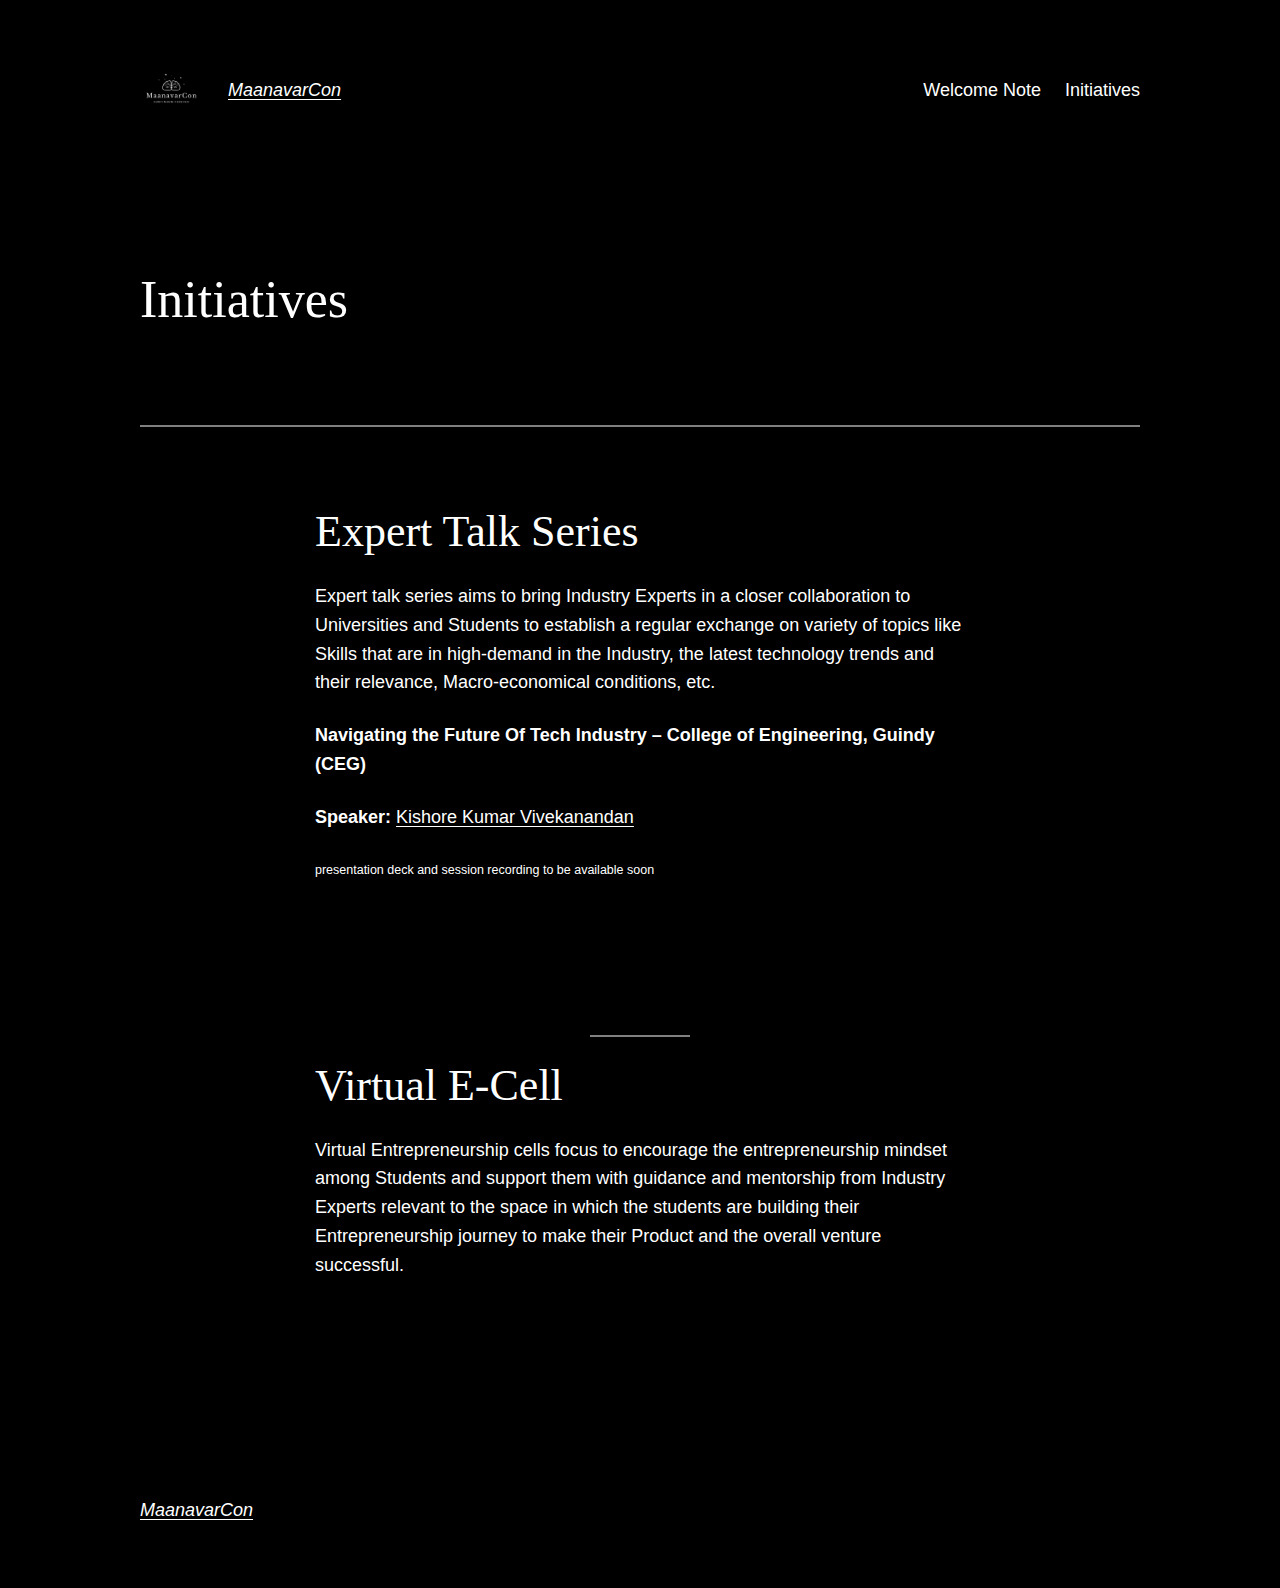
==== index.php/initiatives/index.html @ d061c3d7 "update" ====
<!DOCTYPE html>
<html lang="en-US">
<head>
	<meta charset="UTF-8">
	<meta name="viewport" content="width=device-width, initial-scale=1">
<meta name="robots" content="max-image-preview:large">
<title>Initiatives – MaanavarCon</title>


<style id="wp-block-site-logo-inline-css">
.wp-block-site-logo{box-sizing:border-box;line-height:0}.wp-block-site-logo a{display:inline-block}.wp-block-site-logo.is-default-size img{height:auto;width:120px}.wp-block-site-logo img{height:auto;max-width:100%}.wp-block-site-logo a,.wp-block-site-logo img{border-radius:inherit}.wp-block-site-logo.aligncenter{margin-left:auto;margin-right:auto;text-align:center}.wp-block-site-logo.is-style-rounded{border-radius:9999px}
</style>
<style id="wp-block-site-title-inline-css">
.wp-block-site-title a{color:inherit}
.wp-block-site-title{font-family: var(--wp--preset--font-family--system-font);font-size: var(--wp--preset--font-size--medium);font-style: italic;font-weight: normal;line-height: var(--wp--custom--typography--line-height--normal);}
</style>
<style id="wp-block-group-inline-css">
.wp-block-group{box-sizing:border-box}
:where(.wp-block-group.has-background){padding:1.25em 2.375em}
</style>
<style id="wp-block-page-list-inline-css">
.wp-block-navigation .wp-block-page-list{align-items:var(--navigation-layout-align,initial);background-color:inherit;display:flex;flex-direction:var(--navigation-layout-direction,initial);flex-wrap:var(--navigation-layout-wrap,wrap);justify-content:var(--navigation-layout-justify,initial)}.wp-block-navigation .wp-block-navigation-item{background-color:inherit}
</style>
<link rel="stylesheet" id="wp-block-navigation-css" href="https://maanavarcon.github.io/wp-includes/blocks/navigation/style.min.css" media="all">
<style id="wp-block-navigation-inline-css">
.wp-block-navigation a:where(:not(.wp-element-button)){color: inherit;}
</style>
<style id="wp-block-template-part-inline-css">
.wp-block-template-part.has-background{margin-bottom:0;margin-top:0;padding:1.25em 2.375em}
</style>
<style id="wp-block-post-title-inline-css">
.wp-block-post-title{box-sizing:border-box;word-break:break-word}.wp-block-post-title a{display:inline-block}
.wp-block-post-title{font-family: var(--wp--preset--font-family--source-serif-pro);font-size: var(--wp--custom--typography--font-size--gigantic);font-weight: 300;line-height: var(--wp--custom--typography--line-height--tiny);}
</style>
<style id="wp-block-post-featured-image-inline-css">
.wp-block-post-featured-image{margin-left:0;margin-right:0}.wp-block-post-featured-image a{display:block}.wp-block-post-featured-image img{box-sizing:border-box;height:auto;max-width:100%;vertical-align:bottom;width:100%}.wp-block-post-featured-image.alignfull img,.wp-block-post-featured-image.alignwide img{width:100%}.wp-block-post-featured-image .wp-block-post-featured-image__overlay.has-background-dim{background-color:#000;inset:0;position:absolute}.wp-block-post-featured-image{position:relative}.wp-block-post-featured-image .wp-block-post-featured-image__overlay.has-background-gradient{background-color:transparent}.wp-block-post-featured-image .wp-block-post-featured-image__overlay.has-background-dim-0{opacity:0}.wp-block-post-featured-image .wp-block-post-featured-image__overlay.has-background-dim-10{opacity:.1}.wp-block-post-featured-image .wp-block-post-featured-image__overlay.has-background-dim-20{opacity:.2}.wp-block-post-featured-image .wp-block-post-featured-image__overlay.has-background-dim-30{opacity:.3}.wp-block-post-featured-image .wp-block-post-featured-image__overlay.has-background-dim-40{opacity:.4}.wp-block-post-featured-image .wp-block-post-featured-image__overlay.has-background-dim-50{opacity:.5}.wp-block-post-featured-image .wp-block-post-featured-image__overlay.has-background-dim-60{opacity:.6}.wp-block-post-featured-image .wp-block-post-featured-image__overlay.has-background-dim-70{opacity:.7}.wp-block-post-featured-image .wp-block-post-featured-image__overlay.has-background-dim-80{opacity:.8}.wp-block-post-featured-image .wp-block-post-featured-image__overlay.has-background-dim-90{opacity:.9}.wp-block-post-featured-image .wp-block-post-featured-image__overlay.has-background-dim-100{opacity:1}
</style>
<style id="wp-block-separator-inline-css">
@charset "UTF-8";.wp-block-separator{border:1px solid;border-left:none;border-right:none}.wp-block-separator.is-style-dots{background:none!important;border:none;height:auto;line-height:1;text-align:center}.wp-block-separator.is-style-dots:before{color:currentColor;content:"···";font-family:serif;font-size:1.5em;letter-spacing:2em;padding-left:2em}
.wp-block-separator.has-css-opacity{opacity:.4}.wp-block-separator{border:none;border-bottom:2px solid;margin-left:auto;margin-right:auto}.wp-block-separator.has-alpha-channel-opacity{opacity:1}.wp-block-separator:not(.is-style-wide):not(.is-style-dots){width:100px}.wp-block-separator.has-background:not(.is-style-dots){border-bottom:none;height:1px}.wp-block-separator.has-background:not(.is-style-wide):not(.is-style-dots){height:2px}
</style>
<style id="wp-block-spacer-inline-css">
.wp-block-spacer{clear:both}
</style>
<style id="wp-block-heading-inline-css">
h1.has-background,h2.has-background,h3.has-background,h4.has-background,h5.has-background,h6.has-background{padding:1.25em 2.375em}
</style>
<style id="wp-block-paragraph-inline-css">
.is-small-text{font-size:.875em}.is-regular-text{font-size:1em}.is-large-text{font-size:2.25em}.is-larger-text{font-size:3em}.has-drop-cap:not(:focus):first-letter{float:left;font-size:8.4em;font-style:normal;font-weight:100;line-height:.68;margin:.05em .1em 0 0;text-transform:uppercase}body.rtl .has-drop-cap:not(:focus):first-letter{float:none;margin-left:.1em}p.has-drop-cap.has-background{overflow:hidden}p.has-background{padding:1.25em 2.375em}:where(p.has-text-color:not(.has-link-color)) a{color:inherit}
</style>
<style id="wp-block-file-inline-css">
.wp-block-file{margin-bottom:1.5em}.wp-block-file:not(.wp-element-button){font-size:.8em}.wp-block-file.aligncenter{text-align:center}.wp-block-file.alignright{text-align:right}.wp-block-file *+.wp-block-file__button{margin-left:.75em}.wp-block-file__embed{margin-bottom:1em}:where(.wp-block-file__button){border-radius:2em;padding:.5em 1em}:where(.wp-block-file__button):is(a):active,:where(.wp-block-file__button):is(a):focus,:where(.wp-block-file__button):is(a):hover,:where(.wp-block-file__button):is(a):visited{box-shadow:none;color:#fff;opacity:.85;text-decoration:none}
</style>
<style id="wp-block-embed-inline-css">
.wp-block-embed.alignleft,.wp-block-embed.alignright,.wp-block[data-align=left]>[data-type="core/embed"],.wp-block[data-align=right]>[data-type="core/embed"]{max-width:360px;width:100%}.wp-block-embed.alignleft .wp-block-embed__wrapper,.wp-block-embed.alignright .wp-block-embed__wrapper,.wp-block[data-align=left]>[data-type="core/embed"] .wp-block-embed__wrapper,.wp-block[data-align=right]>[data-type="core/embed"] .wp-block-embed__wrapper{min-width:280px}.wp-block-cover .wp-block-embed{min-height:240px;min-width:320px}.wp-block-embed{overflow-wrap:break-word}.wp-block-embed figcaption{margin-bottom:1em;margin-top:.5em}.wp-block-embed iframe{max-width:100%}.wp-block-embed__wrapper{position:relative}.wp-embed-responsive .wp-has-aspect-ratio .wp-block-embed__wrapper:before{content:"";display:block;padding-top:50%}.wp-embed-responsive .wp-has-aspect-ratio iframe{bottom:0;height:100%;left:0;position:absolute;right:0;top:0;width:100%}.wp-embed-responsive .wp-embed-aspect-21-9 .wp-block-embed__wrapper:before{padding-top:42.85%}.wp-embed-responsive .wp-embed-aspect-18-9 .wp-block-embed__wrapper:before{padding-top:50%}.wp-embed-responsive .wp-embed-aspect-16-9 .wp-block-embed__wrapper:before{padding-top:56.25%}.wp-embed-responsive .wp-embed-aspect-4-3 .wp-block-embed__wrapper:before{padding-top:75%}.wp-embed-responsive .wp-embed-aspect-1-1 .wp-block-embed__wrapper:before{padding-top:100%}.wp-embed-responsive .wp-embed-aspect-9-16 .wp-block-embed__wrapper:before{padding-top:177.77%}.wp-embed-responsive .wp-embed-aspect-1-2 .wp-block-embed__wrapper:before{padding-top:200%}
.wp-block-embed figcaption{color:#555;font-size:13px;text-align:center}.is-dark-theme .wp-block-embed figcaption{color:hsla(0,0%,100%,.65)}.wp-block-embed{margin:0 0 1em}
</style>
<style id="wp-block-buttons-inline-css">
.wp-block-buttons.is-vertical{flex-direction:column}.wp-block-buttons.is-vertical>.wp-block-button:last-child{margin-bottom:0}.wp-block-buttons>.wp-block-button{display:inline-block;margin:0}.wp-block-buttons.is-content-justification-left{justify-content:flex-start}.wp-block-buttons.is-content-justification-left.is-vertical{align-items:flex-start}.wp-block-buttons.is-content-justification-center{justify-content:center}.wp-block-buttons.is-content-justification-center.is-vertical{align-items:center}.wp-block-buttons.is-content-justification-right{justify-content:flex-end}.wp-block-buttons.is-content-justification-right.is-vertical{align-items:flex-end}.wp-block-buttons.is-content-justification-space-between{justify-content:space-between}.wp-block-buttons.aligncenter{text-align:center}.wp-block-buttons:not(.is-content-justification-space-between,.is-content-justification-right,.is-content-justification-left,.is-content-justification-center) .wp-block-button.aligncenter{margin-left:auto;margin-right:auto;width:100%}.wp-block-buttons[style*=text-decoration] .wp-block-button,.wp-block-buttons[style*=text-decoration] .wp-block-button__link{text-decoration:inherit}.wp-block-buttons.has-custom-font-size .wp-block-button__link{font-size:inherit}.wp-block-button.aligncenter{text-align:center}
</style>
<style id="wp-block-button-inline-css">
.wp-block-button__link{box-sizing:border-box;cursor:pointer;display:inline-block;text-align:center;word-break:break-word}.wp-block-button__link.aligncenter{text-align:center}.wp-block-button__link.alignright{text-align:right}:where(.wp-block-button__link){border-radius:9999px;box-shadow:none;padding:calc(.667em + 2px) calc(1.333em + 2px);text-decoration:none}.wp-block-button[style*=text-decoration] .wp-block-button__link{text-decoration:inherit}.wp-block-buttons>.wp-block-button.has-custom-width{max-width:none}.wp-block-buttons>.wp-block-button.has-custom-width .wp-block-button__link{width:100%}.wp-block-buttons>.wp-block-button.has-custom-font-size .wp-block-button__link{font-size:inherit}.wp-block-buttons>.wp-block-button.wp-block-button__width-25{width:calc(25% - var(--wp--style--block-gap, .5em)*.75)}.wp-block-buttons>.wp-block-button.wp-block-button__width-50{width:calc(50% - var(--wp--style--block-gap, .5em)*.5)}.wp-block-buttons>.wp-block-button.wp-block-button__width-75{width:calc(75% - var(--wp--style--block-gap, .5em)*.25)}.wp-block-buttons>.wp-block-button.wp-block-button__width-100{flex-basis:100%;width:100%}.wp-block-buttons.is-vertical>.wp-block-button.wp-block-button__width-25{width:25%}.wp-block-buttons.is-vertical>.wp-block-button.wp-block-button__width-50{width:50%}.wp-block-buttons.is-vertical>.wp-block-button.wp-block-button__width-75{width:75%}.wp-block-button.is-style-squared,.wp-block-button__link.wp-block-button.is-style-squared{border-radius:0}.wp-block-button.no-border-radius,.wp-block-button__link.no-border-radius{border-radius:0!important}.wp-block-button .wp-block-button__link.is-style-outline,.wp-block-button.is-style-outline>.wp-block-button__link{border:2px solid;padding:.667em 1.333em}.wp-block-button .wp-block-button__link.is-style-outline:not(.has-text-color),.wp-block-button.is-style-outline>.wp-block-button__link:not(.has-text-color){color:currentColor}.wp-block-button .wp-block-button__link.is-style-outline:not(.has-background),.wp-block-button.is-style-outline>.wp-block-button__link:not(.has-background){background-color:transparent;background-image:none}
.wp-block-button .wp-block-button__link{background-color: var(--wp--preset--color--primary);border-radius: 0;color: var(--wp--preset--color--background);font-size: var(--wp--preset--font-size--medium);}
</style>
<style id="wp-block-library-inline-css">
:root{--wp-admin-theme-color:#007cba;--wp-admin-theme-color--rgb:0,124,186;--wp-admin-theme-color-darker-10:#006ba1;--wp-admin-theme-color-darker-10--rgb:0,107,161;--wp-admin-theme-color-darker-20:#005a87;--wp-admin-theme-color-darker-20--rgb:0,90,135;--wp-admin-border-width-focus:2px;--wp-block-synced-color:#7a00df;--wp-block-synced-color--rgb:122,0,223}@media (-webkit-min-device-pixel-ratio:2),(min-resolution:192dpi){:root{--wp-admin-border-width-focus:1.5px}}.wp-element-button{cursor:pointer}:root{--wp--preset--font-size--normal:16px;--wp--preset--font-size--huge:42px}:root .has-very-light-gray-background-color{background-color:#eee}:root .has-very-dark-gray-background-color{background-color:#313131}:root .has-very-light-gray-color{color:#eee}:root .has-very-dark-gray-color{color:#313131}:root .has-vivid-green-cyan-to-vivid-cyan-blue-gradient-background{background:linear-gradient(135deg,#00d084,#0693e3)}:root .has-purple-crush-gradient-background{background:linear-gradient(135deg,#34e2e4,#4721fb 50%,#ab1dfe)}:root .has-hazy-dawn-gradient-background{background:linear-gradient(135deg,#faaca8,#dad0ec)}:root .has-subdued-olive-gradient-background{background:linear-gradient(135deg,#fafae1,#67a671)}:root .has-atomic-cream-gradient-background{background:linear-gradient(135deg,#fdd79a,#004a59)}:root .has-nightshade-gradient-background{background:linear-gradient(135deg,#330968,#31cdcf)}:root .has-midnight-gradient-background{background:linear-gradient(135deg,#020381,#2874fc)}.has-regular-font-size{font-size:1em}.has-larger-font-size{font-size:2.625em}.has-normal-font-size{font-size:var(--wp--preset--font-size--normal)}.has-huge-font-size{font-size:var(--wp--preset--font-size--huge)}.has-text-align-center{text-align:center}.has-text-align-left{text-align:left}.has-text-align-right{text-align:right}#end-resizable-editor-section{display:none}.aligncenter{clear:both}.items-justified-left{justify-content:flex-start}.items-justified-center{justify-content:center}.items-justified-right{justify-content:flex-end}.items-justified-space-between{justify-content:space-between}.screen-reader-text{clip:rect(1px,1px,1px,1px);word-wrap:normal!important;border:0;-webkit-clip-path:inset(50%);clip-path:inset(50%);height:1px;margin:-1px;overflow:hidden;padding:0;position:absolute;width:1px}.screen-reader-text:focus{clip:auto!important;background-color:#ddd;-webkit-clip-path:none;clip-path:none;color:#444;display:block;font-size:1em;height:auto;left:5px;line-height:normal;padding:15px 23px 14px;text-decoration:none;top:5px;width:auto;z-index:100000}html :where(.has-border-color){border-style:solid}html :where([style*=border-top-color]){border-top-style:solid}html :where([style*=border-right-color]){border-right-style:solid}html :where([style*=border-bottom-color]){border-bottom-style:solid}html :where([style*=border-left-color]){border-left-style:solid}html :where([style*=border-width]){border-style:solid}html :where([style*=border-top-width]){border-top-style:solid}html :where([style*=border-right-width]){border-right-style:solid}html :where([style*=border-bottom-width]){border-bottom-style:solid}html :where([style*=border-left-width]){border-left-style:solid}html :where(img[class*=wp-image-]){height:auto;max-width:100%}figure{margin:0 0 1em}html :where(.is-position-sticky){--wp-admin--admin-bar--position-offset:var(--wp-admin--admin-bar--height,0px)}@media screen and (max-width:600px){html :where(.is-position-sticky){--wp-admin--admin-bar--position-offset:0px}}
</style>
<style id="global-styles-inline-css">
body{--wp--preset--color--black: #000000;--wp--preset--color--cyan-bluish-gray: #abb8c3;--wp--preset--color--white: #ffffff;--wp--preset--color--pale-pink: #f78da7;--wp--preset--color--vivid-red: #cf2e2e;--wp--preset--color--luminous-vivid-orange: #ff6900;--wp--preset--color--luminous-vivid-amber: #fcb900;--wp--preset--color--light-green-cyan: #7bdcb5;--wp--preset--color--vivid-green-cyan: #00d084;--wp--preset--color--pale-cyan-blue: #8ed1fc;--wp--preset--color--vivid-cyan-blue: #0693e3;--wp--preset--color--vivid-purple: #9b51e0;--wp--preset--color--foreground: #000000;--wp--preset--color--background: #ffffff;--wp--preset--color--primary: #1a4548;--wp--preset--color--secondary: #ffe2c7;--wp--preset--color--tertiary: #F6F6F6;--wp--preset--gradient--vivid-cyan-blue-to-vivid-purple: linear-gradient(135deg,rgba(6,147,227,1) 0%,rgb(155,81,224) 100%);--wp--preset--gradient--light-green-cyan-to-vivid-green-cyan: linear-gradient(135deg,rgb(122,220,180) 0%,rgb(0,208,130) 100%);--wp--preset--gradient--luminous-vivid-amber-to-luminous-vivid-orange: linear-gradient(135deg,rgba(252,185,0,1) 0%,rgba(255,105,0,1) 100%);--wp--preset--gradient--luminous-vivid-orange-to-vivid-red: linear-gradient(135deg,rgba(255,105,0,1) 0%,rgb(207,46,46) 100%);--wp--preset--gradient--very-light-gray-to-cyan-bluish-gray: linear-gradient(135deg,rgb(238,238,238) 0%,rgb(169,184,195) 100%);--wp--preset--gradient--cool-to-warm-spectrum: linear-gradient(135deg,rgb(74,234,220) 0%,rgb(151,120,209) 20%,rgb(207,42,186) 40%,rgb(238,44,130) 60%,rgb(251,105,98) 80%,rgb(254,248,76) 100%);--wp--preset--gradient--blush-light-purple: linear-gradient(135deg,rgb(255,206,236) 0%,rgb(152,150,240) 100%);--wp--preset--gradient--blush-bordeaux: linear-gradient(135deg,rgb(254,205,165) 0%,rgb(254,45,45) 50%,rgb(107,0,62) 100%);--wp--preset--gradient--luminous-dusk: linear-gradient(135deg,rgb(255,203,112) 0%,rgb(199,81,192) 50%,rgb(65,88,208) 100%);--wp--preset--gradient--pale-ocean: linear-gradient(135deg,rgb(255,245,203) 0%,rgb(182,227,212) 50%,rgb(51,167,181) 100%);--wp--preset--gradient--electric-grass: linear-gradient(135deg,rgb(202,248,128) 0%,rgb(113,206,126) 100%);--wp--preset--gradient--midnight: linear-gradient(135deg,rgb(2,3,129) 0%,rgb(40,116,252) 100%);--wp--preset--gradient--vertical-secondary-to-tertiary: linear-gradient(to bottom,var(--wp--preset--color--secondary) 0%,var(--wp--preset--color--tertiary) 100%);--wp--preset--gradient--vertical-secondary-to-background: linear-gradient(to bottom,var(--wp--preset--color--secondary) 0%,var(--wp--preset--color--background) 100%);--wp--preset--gradient--vertical-tertiary-to-background: linear-gradient(to bottom,var(--wp--preset--color--tertiary) 0%,var(--wp--preset--color--background) 100%);--wp--preset--gradient--diagonal-primary-to-foreground: linear-gradient(to bottom right,var(--wp--preset--color--primary) 0%,var(--wp--preset--color--foreground) 100%);--wp--preset--gradient--diagonal-secondary-to-background: linear-gradient(to bottom right,var(--wp--preset--color--secondary) 50%,var(--wp--preset--color--background) 50%);--wp--preset--gradient--diagonal-background-to-secondary: linear-gradient(to bottom right,var(--wp--preset--color--background) 50%,var(--wp--preset--color--secondary) 50%);--wp--preset--gradient--diagonal-tertiary-to-background: linear-gradient(to bottom right,var(--wp--preset--color--tertiary) 50%,var(--wp--preset--color--background) 50%);--wp--preset--gradient--diagonal-background-to-tertiary: linear-gradient(to bottom right,var(--wp--preset--color--background) 50%,var(--wp--preset--color--tertiary) 50%);--wp--preset--duotone--dark-grayscale: url('#wp-duotone-dark-grayscale');--wp--preset--duotone--grayscale: url('#wp-duotone-grayscale');--wp--preset--duotone--purple-yellow: url('#wp-duotone-purple-yellow');--wp--preset--duotone--blue-red: url('#wp-duotone-blue-red');--wp--preset--duotone--midnight: url('#wp-duotone-midnight');--wp--preset--duotone--magenta-yellow: url('#wp-duotone-magenta-yellow');--wp--preset--duotone--purple-green: url('#wp-duotone-purple-green');--wp--preset--duotone--blue-orange: url('#wp-duotone-blue-orange');--wp--preset--duotone--foreground-and-background: url('#wp-duotone-foreground-and-background');--wp--preset--duotone--foreground-and-secondary: url('#wp-duotone-foreground-and-secondary');--wp--preset--duotone--foreground-and-tertiary: url('#wp-duotone-foreground-and-tertiary');--wp--preset--duotone--primary-and-background: url('#wp-duotone-primary-and-background');--wp--preset--duotone--primary-and-secondary: url('#wp-duotone-primary-and-secondary');--wp--preset--duotone--primary-and-tertiary: url('#wp-duotone-primary-and-tertiary');--wp--preset--font-size--small: 1rem;--wp--preset--font-size--medium: 1.125rem;--wp--preset--font-size--large: 1.75rem;--wp--preset--font-size--x-large: clamp(1.75rem, 3vw, 2.25rem);--wp--preset--font-family--system-font: -apple-system,BlinkMacSystemFont,"Segoe UI",Roboto,Oxygen-Sans,Ubuntu,Cantarell,"Helvetica Neue",sans-serif;--wp--preset--font-family--source-serif-pro: "Source Serif Pro", serif;--wp--preset--spacing--20: 0.44rem;--wp--preset--spacing--30: 0.67rem;--wp--preset--spacing--40: 1rem;--wp--preset--spacing--50: 1.5rem;--wp--preset--spacing--60: 2.25rem;--wp--preset--spacing--70: 3.38rem;--wp--preset--spacing--80: 5.06rem;--wp--preset--shadow--natural: 6px 6px 9px rgba(0, 0, 0, 0.2);--wp--preset--shadow--deep: 12px 12px 50px rgba(0, 0, 0, 0.4);--wp--preset--shadow--sharp: 6px 6px 0px rgba(0, 0, 0, 0.2);--wp--preset--shadow--outlined: 6px 6px 0px -3px rgba(255, 255, 255, 1), 6px 6px rgba(0, 0, 0, 1);--wp--preset--shadow--crisp: 6px 6px 0px rgba(0, 0, 0, 1);--wp--custom--spacing--small: max(1.25rem, 5vw);--wp--custom--spacing--medium: clamp(2rem, 8vw, calc(4 * var(--wp--style--block-gap)));--wp--custom--spacing--large: clamp(4rem, 10vw, 8rem);--wp--custom--spacing--outer: var(--wp--custom--spacing--small, 1.25rem);--wp--custom--typography--font-size--huge: clamp(2.25rem, 4vw, 2.75rem);--wp--custom--typography--font-size--gigantic: clamp(2.75rem, 6vw, 3.25rem);--wp--custom--typography--font-size--colossal: clamp(3.25rem, 8vw, 6.25rem);--wp--custom--typography--line-height--tiny: 1.15;--wp--custom--typography--line-height--small: 1.2;--wp--custom--typography--line-height--medium: 1.4;--wp--custom--typography--line-height--normal: 1.6;}body { margin: 0;--wp--style--global--content-size: 650px;--wp--style--global--wide-size: 1000px; }.wp-site-blocks > .alignleft { float: left; margin-right: 2em; }.wp-site-blocks > .alignright { float: right; margin-left: 2em; }.wp-site-blocks > .aligncenter { justify-content: center; margin-left: auto; margin-right: auto; }.wp-site-blocks > * { margin-block-start: 0; margin-block-end: 0; }.wp-site-blocks > * + * { margin-block-start: 1.5rem; }body { --wp--style--block-gap: 1.5rem; }body .is-layout-flow > *{margin-block-start: 0;margin-block-end: 0;}body .is-layout-flow > * + *{margin-block-start: 1.5rem;margin-block-end: 0;}body .is-layout-constrained > *{margin-block-start: 0;margin-block-end: 0;}body .is-layout-constrained > * + *{margin-block-start: 1.5rem;margin-block-end: 0;}body .is-layout-flex{gap: 1.5rem;}body .is-layout-flow > .alignleft{float: left;margin-inline-start: 0;margin-inline-end: 2em;}body .is-layout-flow > .alignright{float: right;margin-inline-start: 2em;margin-inline-end: 0;}body .is-layout-flow > .aligncenter{margin-left: auto !important;margin-right: auto !important;}body .is-layout-constrained > .alignleft{float: left;margin-inline-start: 0;margin-inline-end: 2em;}body .is-layout-constrained > .alignright{float: right;margin-inline-start: 2em;margin-inline-end: 0;}body .is-layout-constrained > .aligncenter{margin-left: auto !important;margin-right: auto !important;}body .is-layout-constrained > :where(:not(.alignleft):not(.alignright):not(.alignfull)){max-width: var(--wp--style--global--content-size);margin-left: auto !important;margin-right: auto !important;}body .is-layout-constrained > .alignwide{max-width: var(--wp--style--global--wide-size);}body .is-layout-flex{display: flex;}body .is-layout-flex{flex-wrap: wrap;align-items: center;}body .is-layout-flex > *{margin: 0;}body{background-color: var(--wp--preset--color--foreground);color: var(--wp--preset--color--background);font-family: var(--wp--preset--font-family--system-font);font-size: var(--wp--preset--font-size--medium);line-height: var(--wp--custom--typography--line-height--normal);padding-top: 0px;padding-right: 0px;padding-bottom: 0px;padding-left: 0px;}a:where(:not(.wp-element-button)){color: var(--wp--preset--color--background);text-decoration: underline;}h1{font-family: var(--wp--preset--font-family--source-serif-pro);font-size: var(--wp--custom--typography--font-size--colossal);font-weight: 300;line-height: var(--wp--custom--typography--line-height--tiny);}h2{font-family: var(--wp--preset--font-family--source-serif-pro);font-size: var(--wp--custom--typography--font-size--gigantic);font-weight: 300;line-height: var(--wp--custom--typography--line-height--small);}h3{font-family: var(--wp--preset--font-family--source-serif-pro);font-size: var(--wp--custom--typography--font-size--huge);font-weight: 300;line-height: var(--wp--custom--typography--line-height--tiny);}h4{font-family: var(--wp--preset--font-family--source-serif-pro);font-size: var(--wp--preset--font-size--x-large);font-weight: 300;line-height: var(--wp--custom--typography--line-height--tiny);}h5{font-family: var(--wp--preset--font-family--system-font);font-size: var(--wp--preset--font-size--medium);font-weight: 700;line-height: var(--wp--custom--typography--line-height--normal);text-transform: uppercase;}h6{font-family: var(--wp--preset--font-family--system-font);font-size: var(--wp--preset--font-size--medium);font-weight: 400;line-height: var(--wp--custom--typography--line-height--normal);text-transform: uppercase;}.wp-element-button, .wp-block-button__link{background-color: #32373c;border-width: 0;color: #fff;font-family: inherit;font-size: inherit;line-height: inherit;padding: calc(0.667em + 2px) calc(1.333em + 2px);text-decoration: none;}.has-black-color{color: var(--wp--preset--color--black) !important;}.has-cyan-bluish-gray-color{color: var(--wp--preset--color--cyan-bluish-gray) !important;}.has-white-color{color: var(--wp--preset--color--white) !important;}.has-pale-pink-color{color: var(--wp--preset--color--pale-pink) !important;}.has-vivid-red-color{color: var(--wp--preset--color--vivid-red) !important;}.has-luminous-vivid-orange-color{color: var(--wp--preset--color--luminous-vivid-orange) !important;}.has-luminous-vivid-amber-color{color: var(--wp--preset--color--luminous-vivid-amber) !important;}.has-light-green-cyan-color{color: var(--wp--preset--color--light-green-cyan) !important;}.has-vivid-green-cyan-color{color: var(--wp--preset--color--vivid-green-cyan) !important;}.has-pale-cyan-blue-color{color: var(--wp--preset--color--pale-cyan-blue) !important;}.has-vivid-cyan-blue-color{color: var(--wp--preset--color--vivid-cyan-blue) !important;}.has-vivid-purple-color{color: var(--wp--preset--color--vivid-purple) !important;}.has-foreground-color{color: var(--wp--preset--color--foreground) !important;}.has-background-color{color: var(--wp--preset--color--background) !important;}.has-primary-color{color: var(--wp--preset--color--primary) !important;}.has-secondary-color{color: var(--wp--preset--color--secondary) !important;}.has-tertiary-color{color: var(--wp--preset--color--tertiary) !important;}.has-black-background-color{background-color: var(--wp--preset--color--black) !important;}.has-cyan-bluish-gray-background-color{background-color: var(--wp--preset--color--cyan-bluish-gray) !important;}.has-white-background-color{background-color: var(--wp--preset--color--white) !important;}.has-pale-pink-background-color{background-color: var(--wp--preset--color--pale-pink) !important;}.has-vivid-red-background-color{background-color: var(--wp--preset--color--vivid-red) !important;}.has-luminous-vivid-orange-background-color{background-color: var(--wp--preset--color--luminous-vivid-orange) !important;}.has-luminous-vivid-amber-background-color{background-color: var(--wp--preset--color--luminous-vivid-amber) !important;}.has-light-green-cyan-background-color{background-color: var(--wp--preset--color--light-green-cyan) !important;}.has-vivid-green-cyan-background-color{background-color: var(--wp--preset--color--vivid-green-cyan) !important;}.has-pale-cyan-blue-background-color{background-color: var(--wp--preset--color--pale-cyan-blue) !important;}.has-vivid-cyan-blue-background-color{background-color: var(--wp--preset--color--vivid-cyan-blue) !important;}.has-vivid-purple-background-color{background-color: var(--wp--preset--color--vivid-purple) !important;}.has-foreground-background-color{background-color: var(--wp--preset--color--foreground) !important;}.has-background-background-color{background-color: var(--wp--preset--color--background) !important;}.has-primary-background-color{background-color: var(--wp--preset--color--primary) !important;}.has-secondary-background-color{background-color: var(--wp--preset--color--secondary) !important;}.has-tertiary-background-color{background-color: var(--wp--preset--color--tertiary) !important;}.has-black-border-color{border-color: var(--wp--preset--color--black) !important;}.has-cyan-bluish-gray-border-color{border-color: var(--wp--preset--color--cyan-bluish-gray) !important;}.has-white-border-color{border-color: var(--wp--preset--color--white) !important;}.has-pale-pink-border-color{border-color: var(--wp--preset--color--pale-pink) !important;}.has-vivid-red-border-color{border-color: var(--wp--preset--color--vivid-red) !important;}.has-luminous-vivid-orange-border-color{border-color: var(--wp--preset--color--luminous-vivid-orange) !important;}.has-luminous-vivid-amber-border-color{border-color: var(--wp--preset--color--luminous-vivid-amber) !important;}.has-light-green-cyan-border-color{border-color: var(--wp--preset--color--light-green-cyan) !important;}.has-vivid-green-cyan-border-color{border-color: var(--wp--preset--color--vivid-green-cyan) !important;}.has-pale-cyan-blue-border-color{border-color: var(--wp--preset--color--pale-cyan-blue) !important;}.has-vivid-cyan-blue-border-color{border-color: var(--wp--preset--color--vivid-cyan-blue) !important;}.has-vivid-purple-border-color{border-color: var(--wp--preset--color--vivid-purple) !important;}.has-foreground-border-color{border-color: var(--wp--preset--color--foreground) !important;}.has-background-border-color{border-color: var(--wp--preset--color--background) !important;}.has-primary-border-color{border-color: var(--wp--preset--color--primary) !important;}.has-secondary-border-color{border-color: var(--wp--preset--color--secondary) !important;}.has-tertiary-border-color{border-color: var(--wp--preset--color--tertiary) !important;}.has-vivid-cyan-blue-to-vivid-purple-gradient-background{background: var(--wp--preset--gradient--vivid-cyan-blue-to-vivid-purple) !important;}.has-light-green-cyan-to-vivid-green-cyan-gradient-background{background: var(--wp--preset--gradient--light-green-cyan-to-vivid-green-cyan) !important;}.has-luminous-vivid-amber-to-luminous-vivid-orange-gradient-background{background: var(--wp--preset--gradient--luminous-vivid-amber-to-luminous-vivid-orange) !important;}.has-luminous-vivid-orange-to-vivid-red-gradient-background{background: var(--wp--preset--gradient--luminous-vivid-orange-to-vivid-red) !important;}.has-very-light-gray-to-cyan-bluish-gray-gradient-background{background: var(--wp--preset--gradient--very-light-gray-to-cyan-bluish-gray) !important;}.has-cool-to-warm-spectrum-gradient-background{background: var(--wp--preset--gradient--cool-to-warm-spectrum) !important;}.has-blush-light-purple-gradient-background{background: var(--wp--preset--gradient--blush-light-purple) !important;}.has-blush-bordeaux-gradient-background{background: var(--wp--preset--gradient--blush-bordeaux) !important;}.has-luminous-dusk-gradient-background{background: var(--wp--preset--gradient--luminous-dusk) !important;}.has-pale-ocean-gradient-background{background: var(--wp--preset--gradient--pale-ocean) !important;}.has-electric-grass-gradient-background{background: var(--wp--preset--gradient--electric-grass) !important;}.has-midnight-gradient-background{background: var(--wp--preset--gradient--midnight) !important;}.has-vertical-secondary-to-tertiary-gradient-background{background: var(--wp--preset--gradient--vertical-secondary-to-tertiary) !important;}.has-vertical-secondary-to-background-gradient-background{background: var(--wp--preset--gradient--vertical-secondary-to-background) !important;}.has-vertical-tertiary-to-background-gradient-background{background: var(--wp--preset--gradient--vertical-tertiary-to-background) !important;}.has-diagonal-primary-to-foreground-gradient-background{background: var(--wp--preset--gradient--diagonal-primary-to-foreground) !important;}.has-diagonal-secondary-to-background-gradient-background{background: var(--wp--preset--gradient--diagonal-secondary-to-background) !important;}.has-diagonal-background-to-secondary-gradient-background{background: var(--wp--preset--gradient--diagonal-background-to-secondary) !important;}.has-diagonal-tertiary-to-background-gradient-background{background: var(--wp--preset--gradient--diagonal-tertiary-to-background) !important;}.has-diagonal-background-to-tertiary-gradient-background{background: var(--wp--preset--gradient--diagonal-background-to-tertiary) !important;}.has-small-font-size{font-size: var(--wp--preset--font-size--small) !important;}.has-medium-font-size{font-size: var(--wp--preset--font-size--medium) !important;}.has-large-font-size{font-size: var(--wp--preset--font-size--large) !important;}.has-x-large-font-size{font-size: var(--wp--preset--font-size--x-large) !important;}.has-system-font-font-family{font-family: var(--wp--preset--font-family--system-font) !important;}.has-source-serif-pro-font-family{font-family: var(--wp--preset--font-family--source-serif-pro) !important;}
</style>
<style id="core-block-supports-inline-css">
.wp-container-3.wp-container-3{justify-content:flex-end;}.wp-container-4.wp-container-4,.wp-container-10.wp-container-10{justify-content:space-between;}
</style>
<style id="wp-webfonts-inline-css">
@font-face{font-family:"Source Serif Pro";font-style:normal;font-weight:200 900;font-display:fallback;src:url('/maanavarcon/wp-content/themes/twentytwentytwo/assets/fonts/source-serif-pro/SourceSerif4Variable-Roman.ttf.woff2') format('woff2');font-stretch:normal;}@font-face{font-family:"Source Serif Pro";font-style:italic;font-weight:200 900;font-display:fallback;src:url('/maanavarcon/wp-content/themes/twentytwentytwo/assets/fonts/source-serif-pro/SourceSerif4Variable-Italic.ttf.woff2') format('woff2');font-stretch:normal;}
</style>
<link rel="stylesheet" id="twentytwentytwo-style-css" href="https://maanavarcon.github.io/wp-content/themes/twentytwentytwo/style.css" media="all">
<script src="https://maanavarcon.github.io/wp-includes/blocks/navigation/view.min.js" id="wp-block-navigation-view-js"></script>
<script src="https://maanavarcon.github.io/wp-includes/blocks/navigation/view-modal.min.js" id="wp-block-navigation-view-2-js"></script>
<script src="https://maanavarcon.github.io/wp-includes/blocks/file/view.min.js" id="wp-block-file-view-js"></script>






<link rel="icon" href="https://maanavarcon.github.io/wp-content/uploads/2023/04/Screenshot-2023-03-25-at-14.31.18-150x150.png" sizes="32x32">
<link rel="icon" href="https://maanavarcon.github.io/wp-content/uploads/2023/04/Screenshot-2023-03-25-at-14.31.18.png" sizes="192x192">
<link rel="apple-touch-icon" href="https://maanavarcon.github.io/wp-content/uploads/2023/04/Screenshot-2023-03-25-at-14.31.18.png">
<meta name="msapplication-TileImage" content="https://maanavarcon.github.io/wp-content/uploads/2023/04/Screenshot-2023-03-25-at-14.31.18.png">
</head>

<body class="page-template-default page page-id-31 wp-custom-logo wp-embed-responsive">
<svg xmlns="http://www.w3.org/2000/svg" viewbox="0 0 0 0" width="0" height="0" focusable="false" role="none" style="visibility: hidden; position: absolute; left: -9999px; overflow: hidden;"><defs><filter id="wp-duotone-dark-grayscale"><fecolormatrix color-interpolation-filters="sRGB" type="matrix" values=" .299 .587 .114 0 0 .299 .587 .114 0 0 .299 .587 .114 0 0 .299 .587 .114 0 0 "></fecolormatrix><fecomponenttransfer color-interpolation-filters="sRGB"><fefuncr type="table" tablevalues="0 0.49803921568627"></fefuncr><fefuncg type="table" tablevalues="0 0.49803921568627"></fefuncg><fefuncb type="table" tablevalues="0 0.49803921568627"></fefuncb><fefunca type="table" tablevalues="1 1"></fefunca></fecomponenttransfer><fecomposite in2="SourceGraphic" operator="in"></fecomposite></filter></defs></svg><svg xmlns="http://www.w3.org/2000/svg" viewbox="0 0 0 0" width="0" height="0" focusable="false" role="none" style="visibility: hidden; position: absolute; left: -9999px; overflow: hidden;"><defs><filter id="wp-duotone-grayscale"><fecolormatrix color-interpolation-filters="sRGB" type="matrix" values=" .299 .587 .114 0 0 .299 .587 .114 0 0 .299 .587 .114 0 0 .299 .587 .114 0 0 "></fecolormatrix><fecomponenttransfer color-interpolation-filters="sRGB"><fefuncr type="table" tablevalues="0 1"></fefuncr><fefuncg type="table" tablevalues="0 1"></fefuncg><fefuncb type="table" tablevalues="0 1"></fefuncb><fefunca type="table" tablevalues="1 1"></fefunca></fecomponenttransfer><fecomposite in2="SourceGraphic" operator="in"></fecomposite></filter></defs></svg><svg xmlns="http://www.w3.org/2000/svg" viewbox="0 0 0 0" width="0" height="0" focusable="false" role="none" style="visibility: hidden; position: absolute; left: -9999px; overflow: hidden;"><defs><filter id="wp-duotone-purple-yellow"><fecolormatrix color-interpolation-filters="sRGB" type="matrix" values=" .299 .587 .114 0 0 .299 .587 .114 0 0 .299 .587 .114 0 0 .299 .587 .114 0 0 "></fecolormatrix><fecomponenttransfer color-interpolation-filters="sRGB"><fefuncr type="table" tablevalues="0.54901960784314 0.98823529411765"></fefuncr><fefuncg type="table" tablevalues="0 1"></fefuncg><fefuncb type="table" tablevalues="0.71764705882353 0.25490196078431"></fefuncb><fefunca type="table" tablevalues="1 1"></fefunca></fecomponenttransfer><fecomposite in2="SourceGraphic" operator="in"></fecomposite></filter></defs></svg><svg xmlns="http://www.w3.org/2000/svg" viewbox="0 0 0 0" width="0" height="0" focusable="false" role="none" style="visibility: hidden; position: absolute; left: -9999px; overflow: hidden;"><defs><filter id="wp-duotone-blue-red"><fecolormatrix color-interpolation-filters="sRGB" type="matrix" values=" .299 .587 .114 0 0 .299 .587 .114 0 0 .299 .587 .114 0 0 .299 .587 .114 0 0 "></fecolormatrix><fecomponenttransfer color-interpolation-filters="sRGB"><fefuncr type="table" tablevalues="0 1"></fefuncr><fefuncg type="table" tablevalues="0 0.27843137254902"></fefuncg><fefuncb type="table" tablevalues="0.5921568627451 0.27843137254902"></fefuncb><fefunca type="table" tablevalues="1 1"></fefunca></fecomponenttransfer><fecomposite in2="SourceGraphic" operator="in"></fecomposite></filter></defs></svg><svg xmlns="http://www.w3.org/2000/svg" viewbox="0 0 0 0" width="0" height="0" focusable="false" role="none" style="visibility: hidden; position: absolute; left: -9999px; overflow: hidden;"><defs><filter id="wp-duotone-midnight"><fecolormatrix color-interpolation-filters="sRGB" type="matrix" values=" .299 .587 .114 0 0 .299 .587 .114 0 0 .299 .587 .114 0 0 .299 .587 .114 0 0 "></fecolormatrix><fecomponenttransfer color-interpolation-filters="sRGB"><fefuncr type="table" tablevalues="0 0"></fefuncr><fefuncg type="table" tablevalues="0 0.64705882352941"></fefuncg><fefuncb type="table" tablevalues="0 1"></fefuncb><fefunca type="table" tablevalues="1 1"></fefunca></fecomponenttransfer><fecomposite in2="SourceGraphic" operator="in"></fecomposite></filter></defs></svg><svg xmlns="http://www.w3.org/2000/svg" viewbox="0 0 0 0" width="0" height="0" focusable="false" role="none" style="visibility: hidden; position: absolute; left: -9999px; overflow: hidden;"><defs><filter id="wp-duotone-magenta-yellow"><fecolormatrix color-interpolation-filters="sRGB" type="matrix" values=" .299 .587 .114 0 0 .299 .587 .114 0 0 .299 .587 .114 0 0 .299 .587 .114 0 0 "></fecolormatrix><fecomponenttransfer color-interpolation-filters="sRGB"><fefuncr type="table" tablevalues="0.78039215686275 1"></fefuncr><fefuncg type="table" tablevalues="0 0.94901960784314"></fefuncg><fefuncb type="table" tablevalues="0.35294117647059 0.47058823529412"></fefuncb><fefunca type="table" tablevalues="1 1"></fefunca></fecomponenttransfer><fecomposite in2="SourceGraphic" operator="in"></fecomposite></filter></defs></svg><svg xmlns="http://www.w3.org/2000/svg" viewbox="0 0 0 0" width="0" height="0" focusable="false" role="none" style="visibility: hidden; position: absolute; left: -9999px; overflow: hidden;"><defs><filter id="wp-duotone-purple-green"><fecolormatrix color-interpolation-filters="sRGB" type="matrix" values=" .299 .587 .114 0 0 .299 .587 .114 0 0 .299 .587 .114 0 0 .299 .587 .114 0 0 "></fecolormatrix><fecomponenttransfer color-interpolation-filters="sRGB"><fefuncr type="table" tablevalues="0.65098039215686 0.40392156862745"></fefuncr><fefuncg type="table" tablevalues="0 1"></fefuncg><fefuncb type="table" tablevalues="0.44705882352941 0.4"></fefuncb><fefunca type="table" tablevalues="1 1"></fefunca></fecomponenttransfer><fecomposite in2="SourceGraphic" operator="in"></fecomposite></filter></defs></svg><svg xmlns="http://www.w3.org/2000/svg" viewbox="0 0 0 0" width="0" height="0" focusable="false" role="none" style="visibility: hidden; position: absolute; left: -9999px; overflow: hidden;"><defs><filter id="wp-duotone-blue-orange"><fecolormatrix color-interpolation-filters="sRGB" type="matrix" values=" .299 .587 .114 0 0 .299 .587 .114 0 0 .299 .587 .114 0 0 .299 .587 .114 0 0 "></fecolormatrix><fecomponenttransfer color-interpolation-filters="sRGB"><fefuncr type="table" tablevalues="0.098039215686275 1"></fefuncr><fefuncg type="table" tablevalues="0 0.66274509803922"></fefuncg><fefuncb type="table" tablevalues="0.84705882352941 0.41960784313725"></fefuncb><fefunca type="table" tablevalues="1 1"></fefunca></fecomponenttransfer><fecomposite in2="SourceGraphic" operator="in"></fecomposite></filter></defs></svg><svg xmlns="http://www.w3.org/2000/svg" viewbox="0 0 0 0" width="0" height="0" focusable="false" role="none" style="visibility: hidden; position: absolute; left: -9999px; overflow: hidden;"><defs><filter id="wp-duotone-foreground-and-background"><fecolormatrix color-interpolation-filters="sRGB" type="matrix" values=" .299 .587 .114 0 0 .299 .587 .114 0 0 .299 .587 .114 0 0 .299 .587 .114 0 0 "></fecolormatrix><fecomponenttransfer color-interpolation-filters="sRGB"><fefuncr type="table" tablevalues="0 1"></fefuncr><fefuncg type="table" tablevalues="0 1"></fefuncg><fefuncb type="table" tablevalues="0 1"></fefuncb><fefunca type="table" tablevalues="1 1"></fefunca></fecomponenttransfer><fecomposite in2="SourceGraphic" operator="in"></fecomposite></filter></defs></svg><svg xmlns="http://www.w3.org/2000/svg" viewbox="0 0 0 0" width="0" height="0" focusable="false" role="none" style="visibility: hidden; position: absolute; left: -9999px; overflow: hidden;"><defs><filter id="wp-duotone-foreground-and-secondary"><fecolormatrix color-interpolation-filters="sRGB" type="matrix" values=" .299 .587 .114 0 0 .299 .587 .114 0 0 .299 .587 .114 0 0 .299 .587 .114 0 0 "></fecolormatrix><fecomponenttransfer color-interpolation-filters="sRGB"><fefuncr type="table" tablevalues="0 1"></fefuncr><fefuncg type="table" tablevalues="0 0.88627450980392"></fefuncg><fefuncb type="table" tablevalues="0 0.78039215686275"></fefuncb><fefunca type="table" tablevalues="1 1"></fefunca></fecomponenttransfer><fecomposite in2="SourceGraphic" operator="in"></fecomposite></filter></defs></svg><svg xmlns="http://www.w3.org/2000/svg" viewbox="0 0 0 0" width="0" height="0" focusable="false" role="none" style="visibility: hidden; position: absolute; left: -9999px; overflow: hidden;"><defs><filter id="wp-duotone-foreground-and-tertiary"><fecolormatrix color-interpolation-filters="sRGB" type="matrix" values=" .299 .587 .114 0 0 .299 .587 .114 0 0 .299 .587 .114 0 0 .299 .587 .114 0 0 "></fecolormatrix><fecomponenttransfer color-interpolation-filters="sRGB"><fefuncr type="table" tablevalues="0 0.96470588235294"></fefuncr><fefuncg type="table" tablevalues="0 0.96470588235294"></fefuncg><fefuncb type="table" tablevalues="0 0.96470588235294"></fefuncb><fefunca type="table" tablevalues="1 1"></fefunca></fecomponenttransfer><fecomposite in2="SourceGraphic" operator="in"></fecomposite></filter></defs></svg><svg xmlns="http://www.w3.org/2000/svg" viewbox="0 0 0 0" width="0" height="0" focusable="false" role="none" style="visibility: hidden; position: absolute; left: -9999px; overflow: hidden;"><defs><filter id="wp-duotone-primary-and-background"><fecolormatrix color-interpolation-filters="sRGB" type="matrix" values=" .299 .587 .114 0 0 .299 .587 .114 0 0 .299 .587 .114 0 0 .299 .587 .114 0 0 "></fecolormatrix><fecomponenttransfer color-interpolation-filters="sRGB"><fefuncr type="table" tablevalues="0.10196078431373 1"></fefuncr><fefuncg type="table" tablevalues="0.27058823529412 1"></fefuncg><fefuncb type="table" tablevalues="0.28235294117647 1"></fefuncb><fefunca type="table" tablevalues="1 1"></fefunca></fecomponenttransfer><fecomposite in2="SourceGraphic" operator="in"></fecomposite></filter></defs></svg><svg xmlns="http://www.w3.org/2000/svg" viewbox="0 0 0 0" width="0" height="0" focusable="false" role="none" style="visibility: hidden; position: absolute; left: -9999px; overflow: hidden;"><defs><filter id="wp-duotone-primary-and-secondary"><fecolormatrix color-interpolation-filters="sRGB" type="matrix" values=" .299 .587 .114 0 0 .299 .587 .114 0 0 .299 .587 .114 0 0 .299 .587 .114 0 0 "></fecolormatrix><fecomponenttransfer color-interpolation-filters="sRGB"><fefuncr type="table" tablevalues="0.10196078431373 1"></fefuncr><fefuncg type="table" tablevalues="0.27058823529412 0.88627450980392"></fefuncg><fefuncb type="table" tablevalues="0.28235294117647 0.78039215686275"></fefuncb><fefunca type="table" tablevalues="1 1"></fefunca></fecomponenttransfer><fecomposite in2="SourceGraphic" operator="in"></fecomposite></filter></defs></svg><svg xmlns="http://www.w3.org/2000/svg" viewbox="0 0 0 0" width="0" height="0" focusable="false" role="none" style="visibility: hidden; position: absolute; left: -9999px; overflow: hidden;"><defs><filter id="wp-duotone-primary-and-tertiary"><fecolormatrix color-interpolation-filters="sRGB" type="matrix" values=" .299 .587 .114 0 0 .299 .587 .114 0 0 .299 .587 .114 0 0 .299 .587 .114 0 0 "></fecolormatrix><fecomponenttransfer color-interpolation-filters="sRGB"><fefuncr type="table" tablevalues="0.10196078431373 0.96470588235294"></fefuncr><fefuncg type="table" tablevalues="0.27058823529412 0.96470588235294"></fefuncg><fefuncb type="table" tablevalues="0.28235294117647 0.96470588235294"></fefuncb><fefunca type="table" tablevalues="1 1"></fefunca></fecomponenttransfer><fecomposite in2="SourceGraphic" operator="in"></fecomposite></filter></defs></svg>
<div class="wp-site-blocks"><header class="wp-block-template-part">
<div class="wp-block-group is-layout-constrained">
<div class="wp-block-group alignwide is-content-justification-space-between is-layout-flex wp-container-4" style="padding-top:var(--wp--custom--spacing--small, 1.25rem);padding-bottom:var(--wp--custom--spacing--large, 8rem)">
<div class="wp-block-group is-layout-flex"><div class="wp-block-site-logo"><a href="https://maanavarcon.github.io/" class="custom-logo-link" rel="home"><img width="64" height="53" src="https://maanavarcon.github.io/wp-content/uploads/2023/04/Screenshot-2023-03-25-at-14.31.18.png" class="custom-logo" alt="MaanavarCon" decoding="async" srcset="https://maanavarcon.github.io/wp-content/uploads/2023/04/Screenshot-2023-03-25-at-14.31.18.png 1240w,https://maanavarcon.github.io/wp-content/uploads/2023/04/Screenshot-2023-03-25-at-14.31.18-300x251.png 300w,https://maanavarcon.github.io/wp-content/uploads/2023/04/Screenshot-2023-03-25-at-14.31.18-1024x856.png 1024w,https://maanavarcon.github.io/wp-content/uploads/2023/04/Screenshot-2023-03-25-at-14.31.18-768x642.png 768w" sizes="(max-width: 64px) 100vw, 64px"></a></div>

<h1 class="wp-block-site-title"><a href="https://maanavarcon.github.io" target="_self" rel="home">MaanavarCon</a></h1></div>


<nav class="is-responsive items-justified-right wp-block-navigation is-content-justification-right is-layout-flex wp-container-3" aria-label=""><button aria-haspopup="true" aria-label="Open menu" class="wp-block-navigation__responsive-container-open " data-micromodal-trigger="modal-2"><svg width="24" height="24" xmlns="http://www.w3.org/2000/svg" viewbox="0 0 24 24" aria-hidden="true" focusable="false"><rect x="4" y="7.5" width="16" height="1.5"></rect><rect x="4" y="15" width="16" height="1.5"></rect></svg></button>
			<div class="wp-block-navigation__responsive-container  " style="" id="modal-2">
				<div class="wp-block-navigation__responsive-close" tabindex="-1" data-micromodal-close>
					<div class="wp-block-navigation__responsive-dialog" aria-label="Menu">
							<button aria-label="Close menu" data-micromodal-close class="wp-block-navigation__responsive-container-close"><svg xmlns="http://www.w3.org/2000/svg" viewbox="0 0 24 24" width="24" height="24" aria-hidden="true" focusable="false"><path d="M13 11.8l6.1-6.3-1-1-6.1 6.2-6.1-6.2-1 1 6.1 6.3-6.5 6.7 1 1 6.5-6.6 6.5 6.6 1-1z"></path></svg></button>
						<div class="wp-block-navigation__responsive-container-content" id="modal-2-content">
							<ul class="wp-block-page-list"><li class="wp-block-pages-list__item wp-block-navigation-item open-on-hover-click"><a class="wp-block-pages-list__item__link wp-block-navigation-item__content" href="https://maanavarcon.github.io/index.php/sample-page/">Welcome Note</a></li><li class="wp-block-pages-list__item current-menu-item wp-block-navigation-item open-on-hover-click"><a class="wp-block-pages-list__item__link wp-block-navigation-item__content" href="https://maanavarcon.github.io/index.php/initiatives/" aria-current="page">Initiatives</a></li></ul>
						</div>
					</div>
				</div>
			</div></nav></div>
</div>
</header>


<main class="wp-block-group is-layout-flow">
<div class="wp-block-group is-layout-constrained"><h1 style="margin-bottom:var(--wp--custom--spacing--medium, 6rem);" class="alignwide wp-block-post-title">Initiatives</h1>




<hr class="wp-block-separator alignwide is-style-wide">
</div>



<div style="height:32px" aria-hidden="true" class="wp-block-spacer"></div>


<div class="entry-content wp-block-post-content is-layout-constrained">
<h3 class="wp-block-heading">Expert Talk Series</h3>



<p>Expert talk series aims to bring Industry Experts in a closer collaboration to Universities and Students to establish a regular exchange on variety of topics like Skills that are in high-demand in the Industry, the latest technology trends and their relevance, Macro-economical conditions, etc. </p>



<p><strong>Navigating the Future Of Tech Industry – College of Engineering, Guindy (CEG)</strong></p>



<p><strong>Speaker:</strong> <a href="https://www.linkedin.com/in/mrkishore/" target="_blank" rel="noreferrer noopener">Kishore Kumar Vivekanandan</a> </p>



<p><sub><sup>presentation deck and session recording to be available soon</sup></sub></p>







<div style="height:100px" aria-hidden="true" class="wp-block-spacer"></div>



<hr class="wp-block-separator has-alpha-channel-opacity">



<h3 class="wp-block-heading">Virtual E-Cell</h3>



<p>Virtual Entrepreneurship cells focus to encourage the entrepreneurship mindset among Students and support them with guidance and mentorship from Industry Experts relevant to the space in which the students are building their Entrepreneurship journey to make their Product and the overall venture successful. </p>



<p></p>
</div>


<div class="wp-block-group is-layout-constrained">
</div>
</main>


<footer class="wp-block-template-part">
<div class="wp-block-group is-layout-constrained" style="padding-top:var(--wp--custom--spacing--large, 8rem)">
<div class="wp-block-group alignfull is-layout-constrained">
<div class="wp-block-group alignwide is-content-justification-space-between is-layout-flex wp-container-10" style="padding-top:4rem;padding-bottom:4rem"><p class="wp-block-site-title"><a href="https://maanavarcon.github.io" target="_self" rel="home">MaanavarCon</a></p>


<p class="has-text-align-right"></p>
</div>
</div>
</div>
</footer>
</div>

		<style id="skip-link-styles">
		.skip-link.screen-reader-text {
			border: 0;
			clip: rect(1px,1px,1px,1px);
			clip-path: inset(50%);
			height: 1px;
			margin: -1px;
			overflow: hidden;
			padding: 0;
			position: absolute !important;
			width: 1px;
			word-wrap: normal !important;
		}

		.skip-link.screen-reader-text:focus {
			background-color: #eee;
			clip: auto !important;
			clip-path: none;
			color: #444;
			display: block;
			font-size: 1em;
			height: auto;
			left: 5px;
			line-height: normal;
			padding: 15px 23px 14px;
			text-decoration: none;
			top: 5px;
			width: auto;
			z-index: 100000;
		}
	</style>
		<script>
	( function() {
		var skipLinkTarget = document.querySelector( 'main' ),
			sibling,
			skipLinkTargetID,
			skipLink;

		// Early exit if a skip-link target can't be located.
		if ( ! skipLinkTarget ) {
			return;
		}

		// Get the site wrapper.
		// The skip-link will be injected in the beginning of it.
		sibling = document.querySelector( '.wp-site-blocks' );

		// Early exit if the root element was not found.
		if ( ! sibling ) {
			return;
		}

		// Get the skip-link target's ID, and generate one if it doesn't exist.
		skipLinkTargetID = skipLinkTarget.id;
		if ( ! skipLinkTargetID ) {
			skipLinkTargetID = 'wp--skip-link--target';
			skipLinkTarget.id = skipLinkTargetID;
		}

		// Create the skip link.
		skipLink = document.createElement( 'a' );
		skipLink.classList.add( 'skip-link', 'screen-reader-text' );
		skipLink.href = '#' + skipLinkTargetID;
		skipLink.innerHTML = 'Skip to content';

		// Inject the skip link.
		sibling.parentElement.insertBefore( skipLink, sibling );
	}() );
	</script>
	</body>
</html>
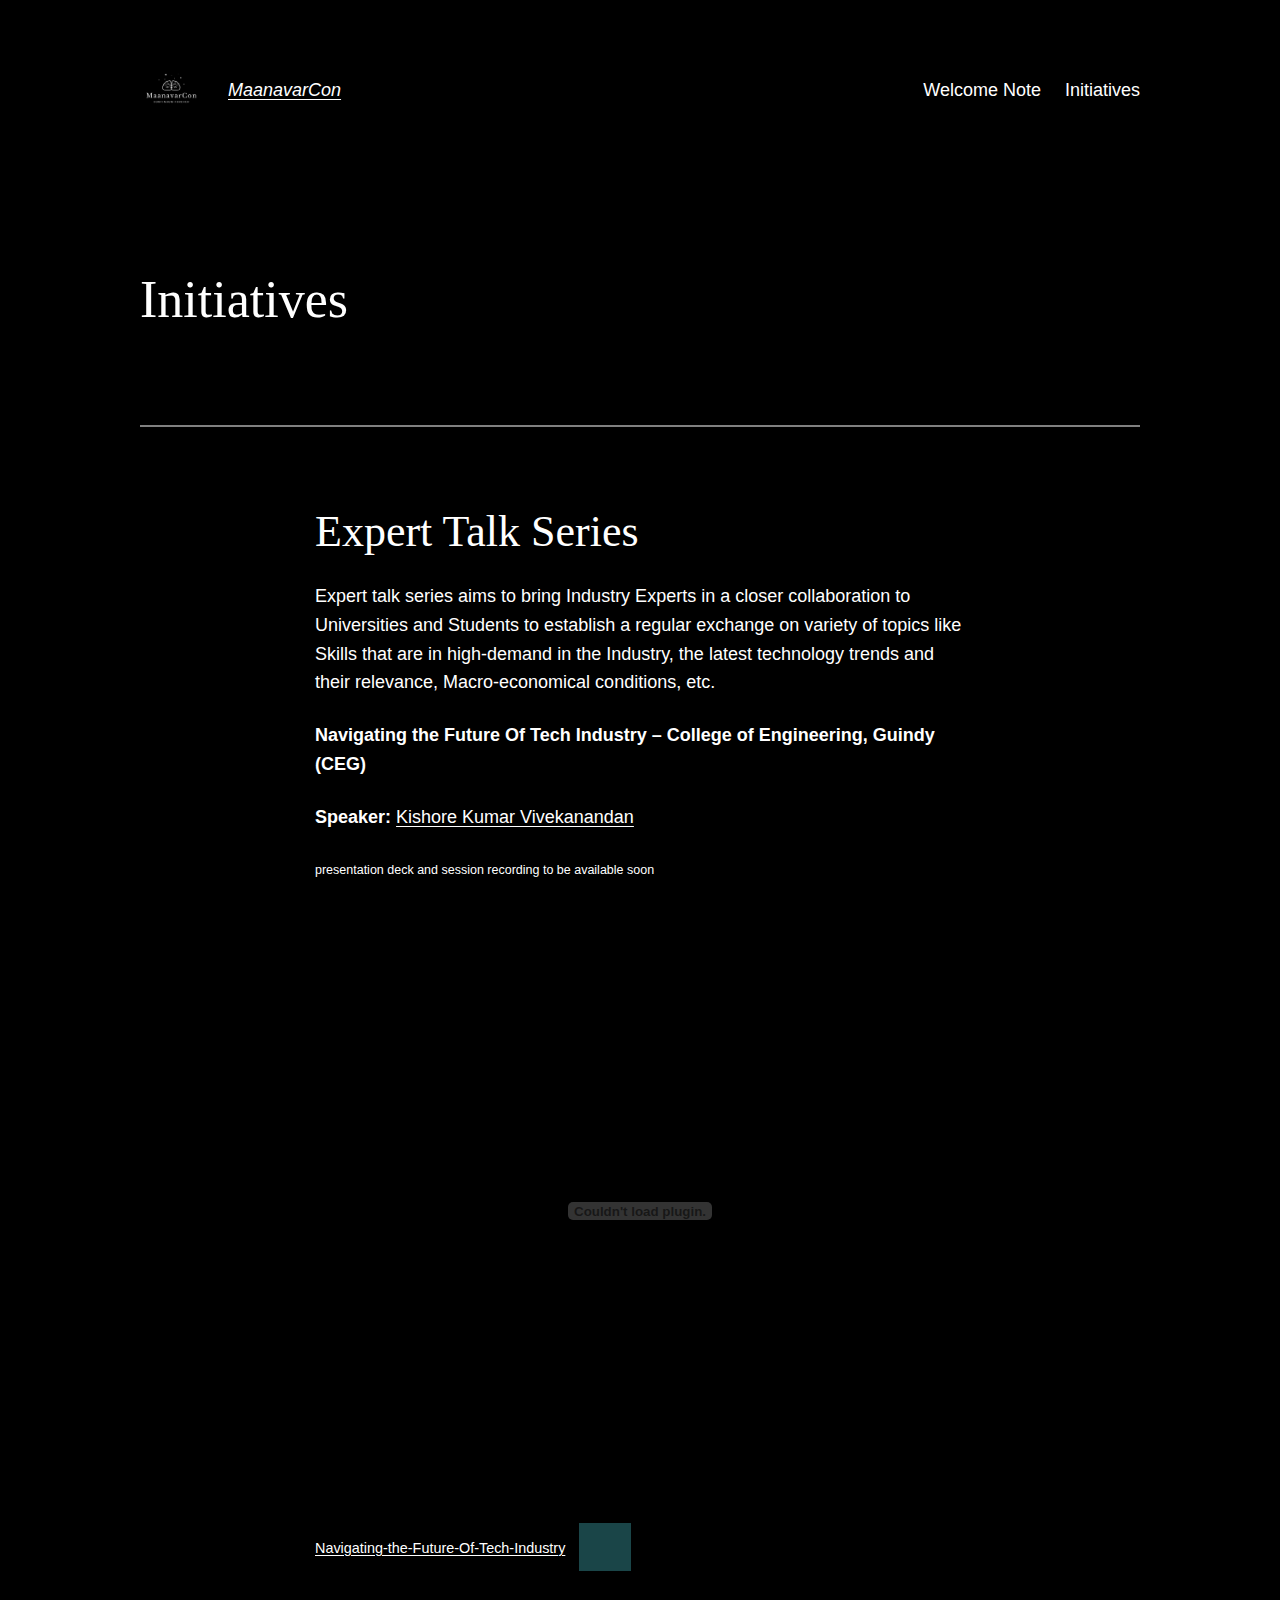
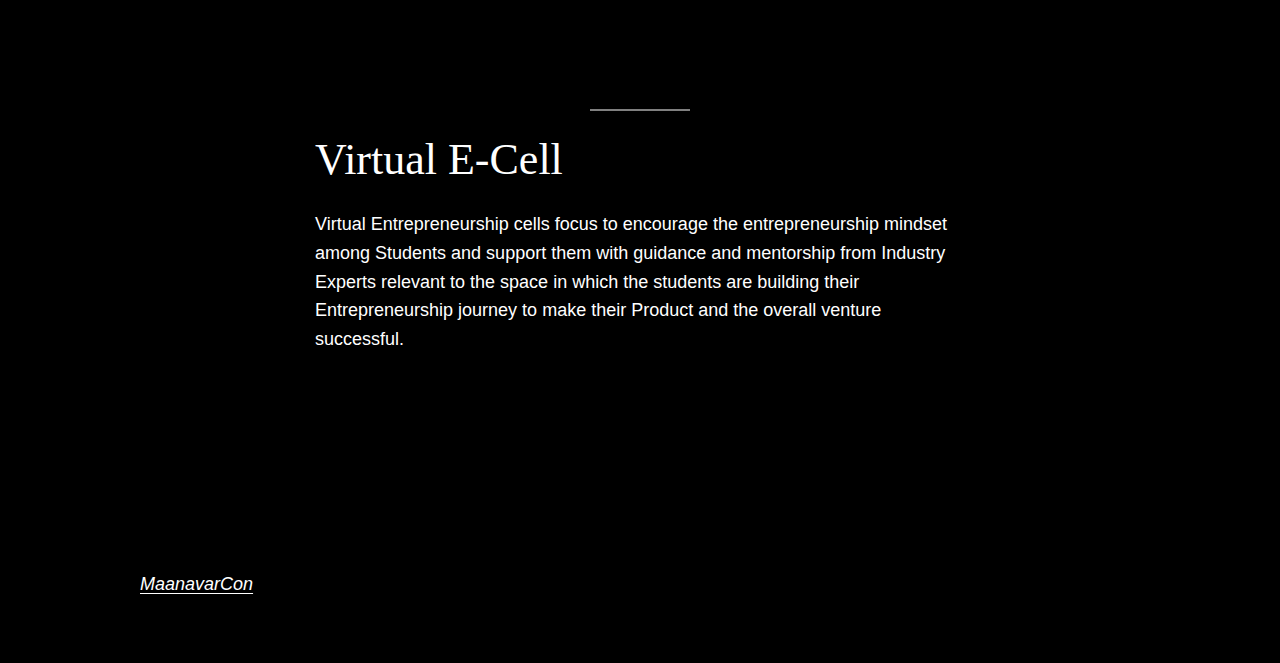
==== commit 3110f5a7: "CEG Talk" ====
--- a/index.php/initiatives/index.html
+++ b/index.php/initiatives/index.html
@@ -106,7 +106,7 @@
 					<div class="wp-block-navigation__responsive-dialog" aria-label="Menu">
 							<button aria-label="Close menu" data-micromodal-close class="wp-block-navigation__responsive-container-close"><svg xmlns="http://www.w3.org/2000/svg" viewbox="0 0 24 24" width="24" height="24" aria-hidden="true" focusable="false"><path d="M13 11.8l6.1-6.3-1-1-6.1 6.2-6.1-6.2-1 1 6.1 6.3-6.5 6.7 1 1 6.5-6.6 6.5 6.6 1-1z"></path></svg></button>
 						<div class="wp-block-navigation__responsive-container-content" id="modal-2-content">
-							<ul class="wp-block-page-list"><li class="wp-block-pages-list__item wp-block-navigation-item open-on-hover-click"><a class="wp-block-pages-list__item__link wp-block-navigation-item__content" href="https://maanavarcon.github.io/index.php/sample-page/">Welcome Note</a></li><li class="wp-block-pages-list__item current-menu-item wp-block-navigation-item open-on-hover-click"><a class="wp-block-pages-list__item__link wp-block-navigation-item__content" href="https://maanavarcon.github.io/index.php/initiatives/" aria-current="page">Initiatives</a></li></ul>
+							<ul class="wp-block-page-list"><li class="wp-block-pages-list__item wp-block-navigation-item open-on-hover-click"><a class="wp-block-pages-list__item__link wp-block-navigation-item__content" href="https://maanavarcon.github.io/index.php/welcome-note/">Welcome Note</a></li><li class="wp-block-pages-list__item current-menu-item wp-block-navigation-item open-on-hover-click"><a class="wp-block-pages-list__item__link wp-block-navigation-item__content" href="https://maanavarcon.github.io/index.php/initiatives/" aria-current="page">Initiatives</a></li></ul>
 						</div>
 					</div>
 				</div>
@@ -149,6 +149,8 @@
 <p><sub><sup>presentation deck and session recording to be available soon</sup></sub></p>
 
 
+
+<div class="wp-block-file"><object class="wp-block-file__embed" data="https://maanavarcon.github.io/wp-content/uploads/2023/04/Navigating-the-Future-Of-Tech-Industry.pdf" type="application/pdf" style="width:100%;height:600px" aria-label="Embed of Navigating-the-Future-Of-Tech-Industry."></object><a id="wp-block-file--media-a8213f10-0339-493e-8ccc-6cca7d42f766" href="https://maanavarcon.github.io/wp-content/uploads/2023/04/Navigating-the-Future-Of-Tech-Industry.pdf">Navigating-the-Future-Of-Tech-Industry</a><a href="https://maanavarcon.github.io/wp-content/uploads/2023/04/Navigating-the-Future-Of-Tech-Industry.pdf" class="wp-block-file__button wp-element-button" download aria-describedby="wp-block-file--media-a8213f10-0339-493e-8ccc-6cca7d42f766"></a></div>
 
 
 
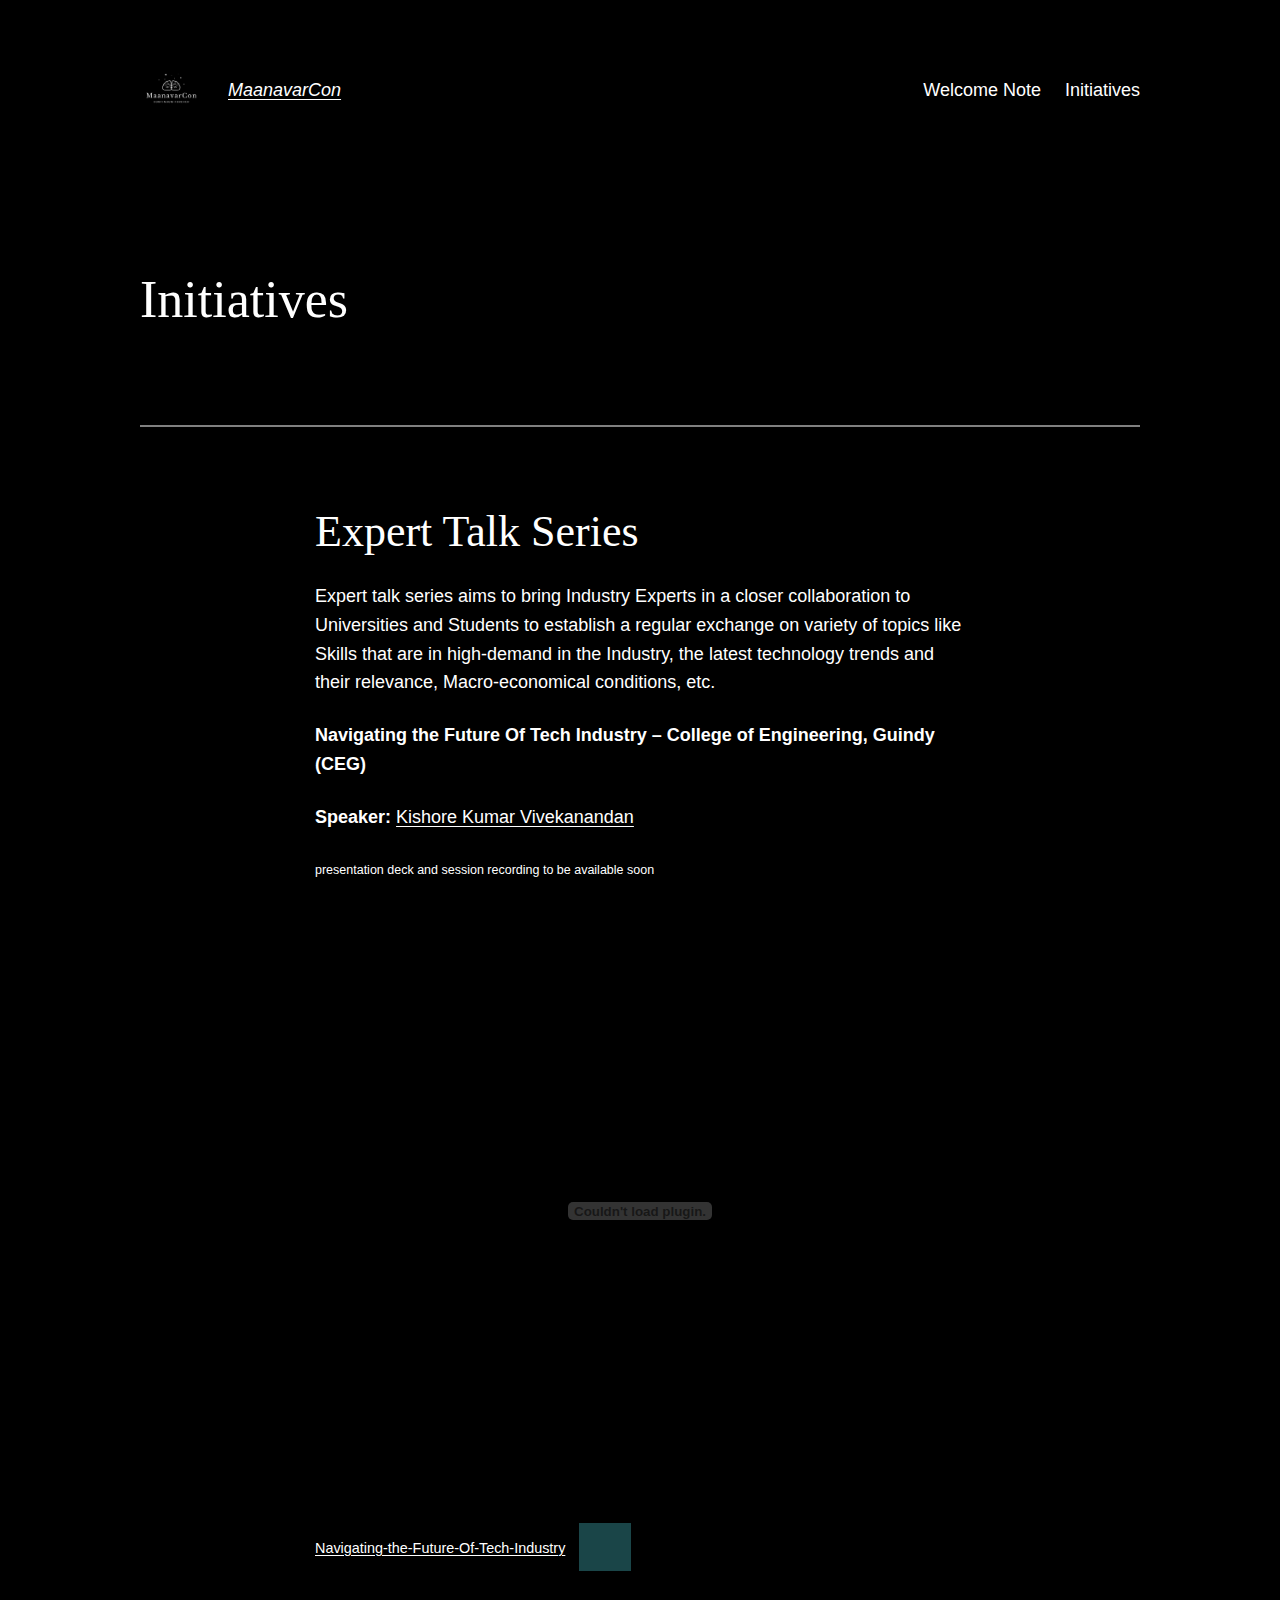
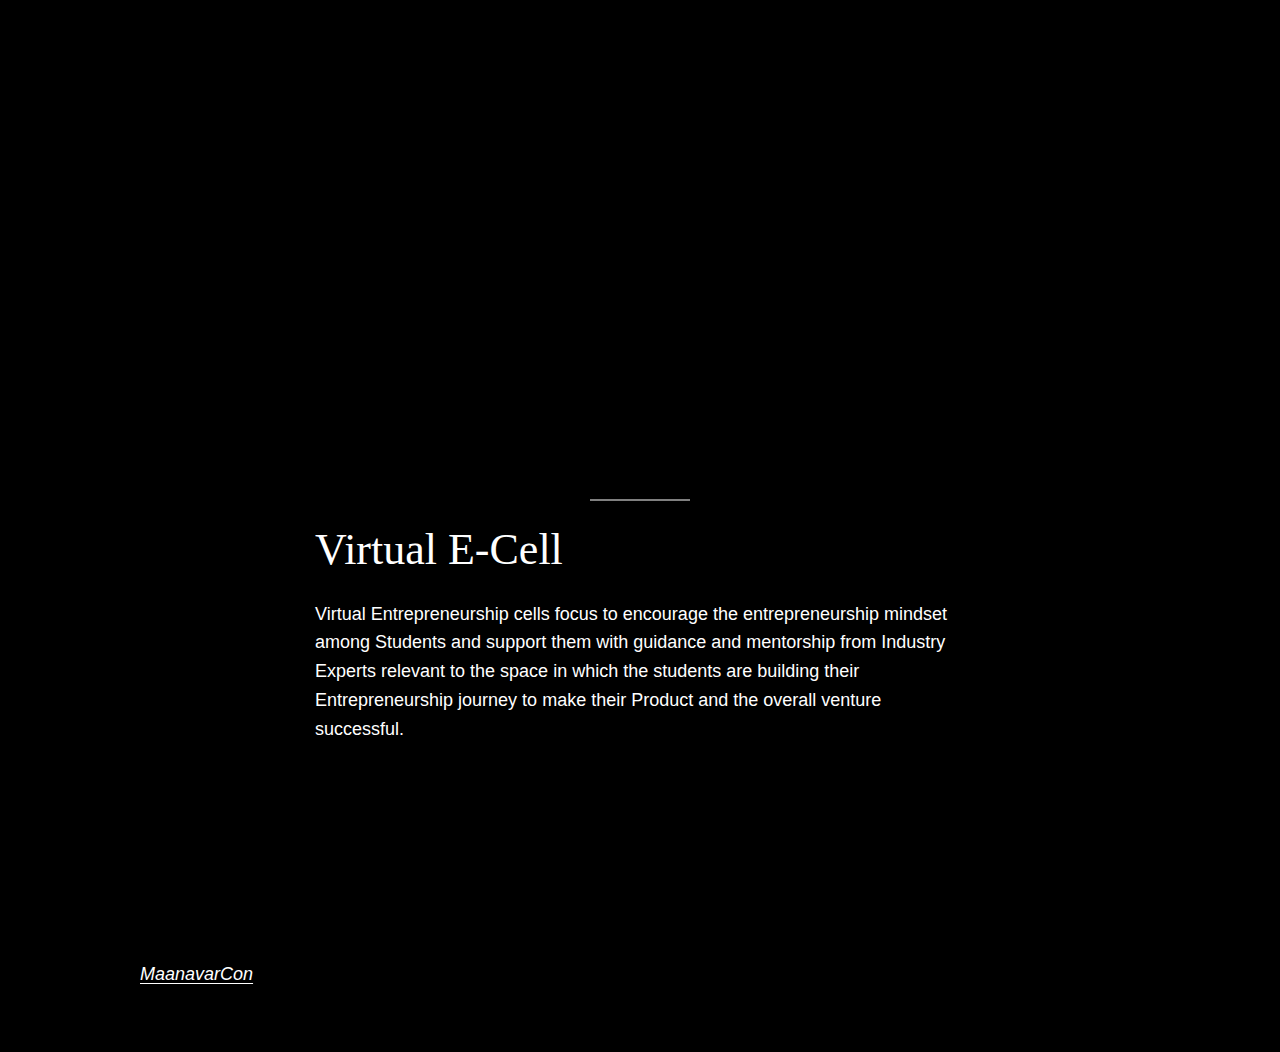
==== commit c682808f: "Update index.html" ====
--- a/index.php/initiatives/index.html
+++ b/index.php/initiatives/index.html
@@ -153,6 +153,10 @@
 <div class="wp-block-file"><object class="wp-block-file__embed" data="https://maanavarcon.github.io/wp-content/uploads/2023/04/Navigating-the-Future-Of-Tech-Industry.pdf" type="application/pdf" style="width:100%;height:600px" aria-label="Embed of Navigating-the-Future-Of-Tech-Industry."></object><a id="wp-block-file--media-a8213f10-0339-493e-8ccc-6cca7d42f766" href="https://maanavarcon.github.io/wp-content/uploads/2023/04/Navigating-the-Future-Of-Tech-Industry.pdf">Navigating-the-Future-Of-Tech-Industry</a><a href="https://maanavarcon.github.io/wp-content/uploads/2023/04/Navigating-the-Future-Of-Tech-Industry.pdf" class="wp-block-file__button wp-element-button" download aria-describedby="wp-block-file--media-a8213f10-0339-493e-8ccc-6cca7d42f766"></a></div>
 
 
+
+<figure class="wp-block-embed is-type-video is-provider-youtube wp-block-embed-youtube wp-embed-aspect-16-9 wp-has-aspect-ratio"><div class="wp-block-embed__wrapper">
+<iframe title="Navigating the Future Of Tech Industry" width="500" height="281" src="https://www.youtube.com/embed/urhLKgWRJUk?feature=oembed" frameborder="0" allow="accelerometer; autoplay; clipboard-write; encrypted-media; gyroscope; picture-in-picture; web-share" allowfullscreen></iframe>
+</div></figure>
 
 
 
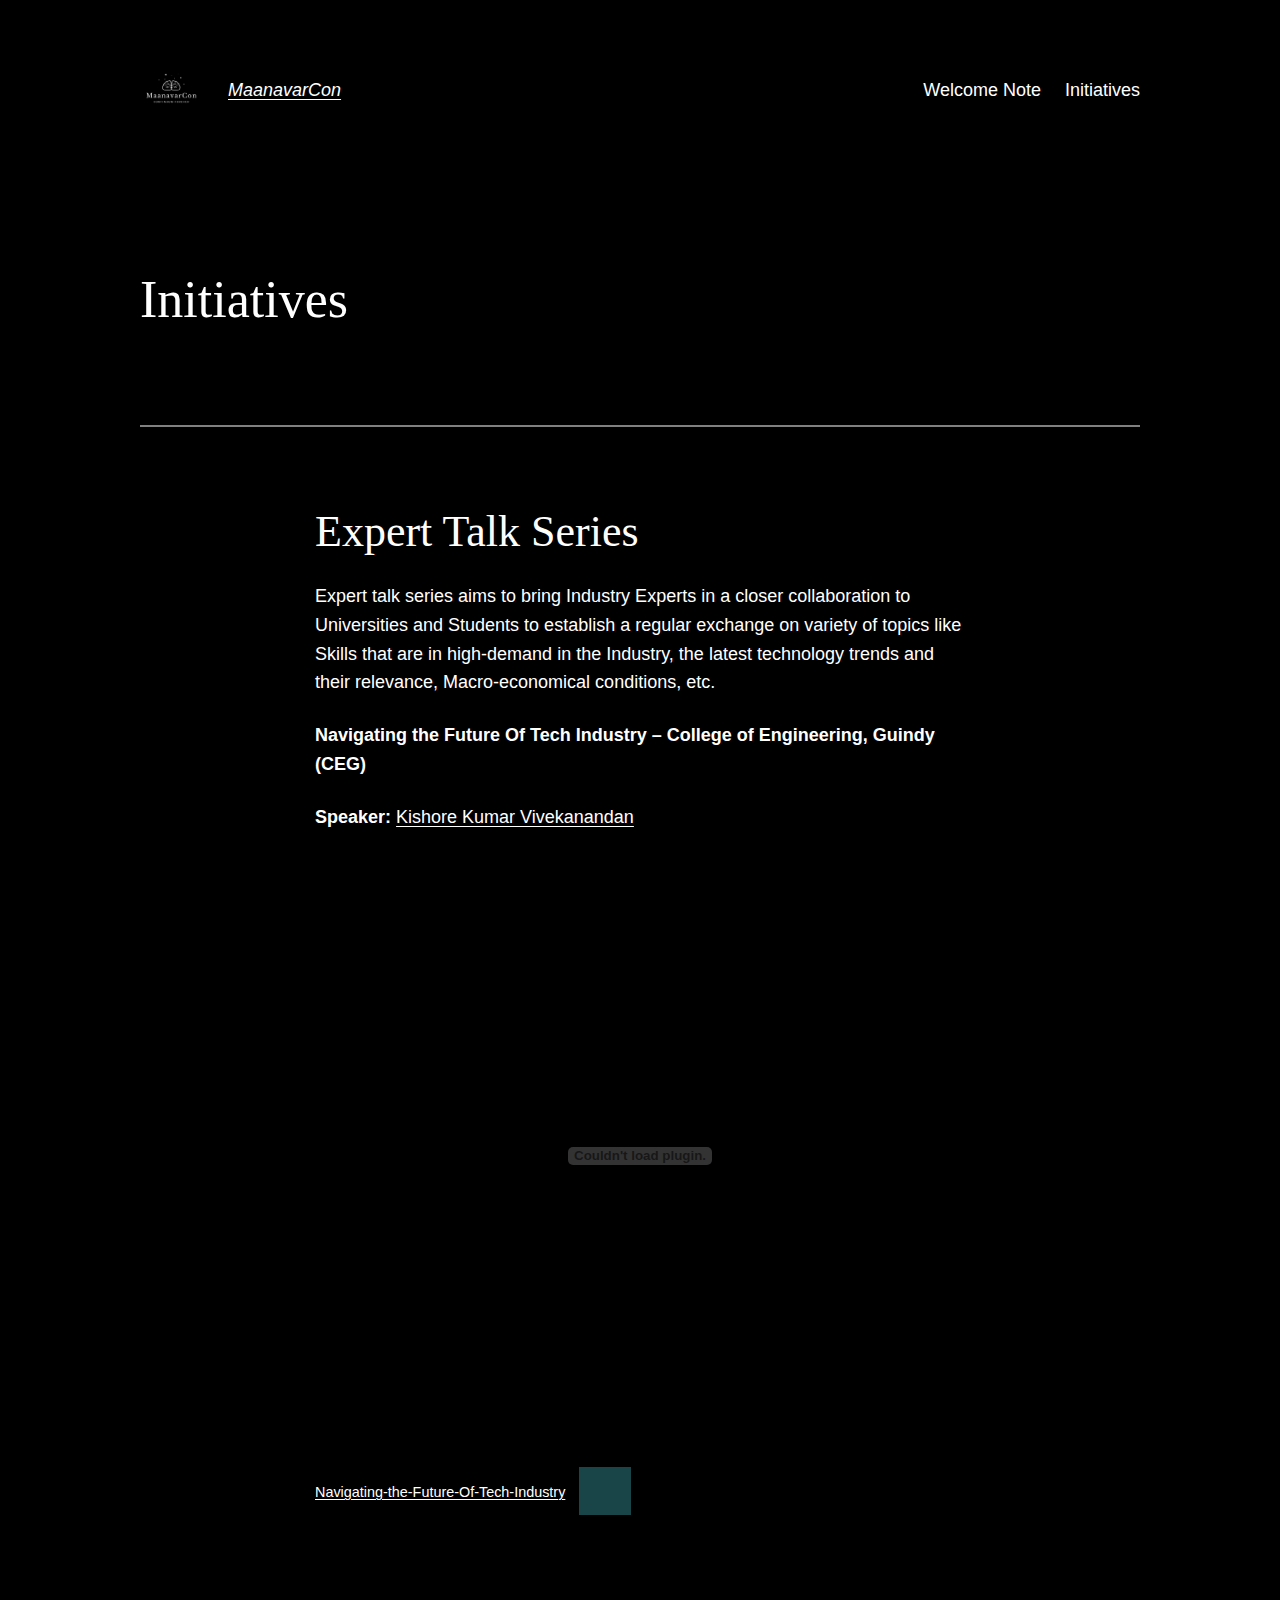
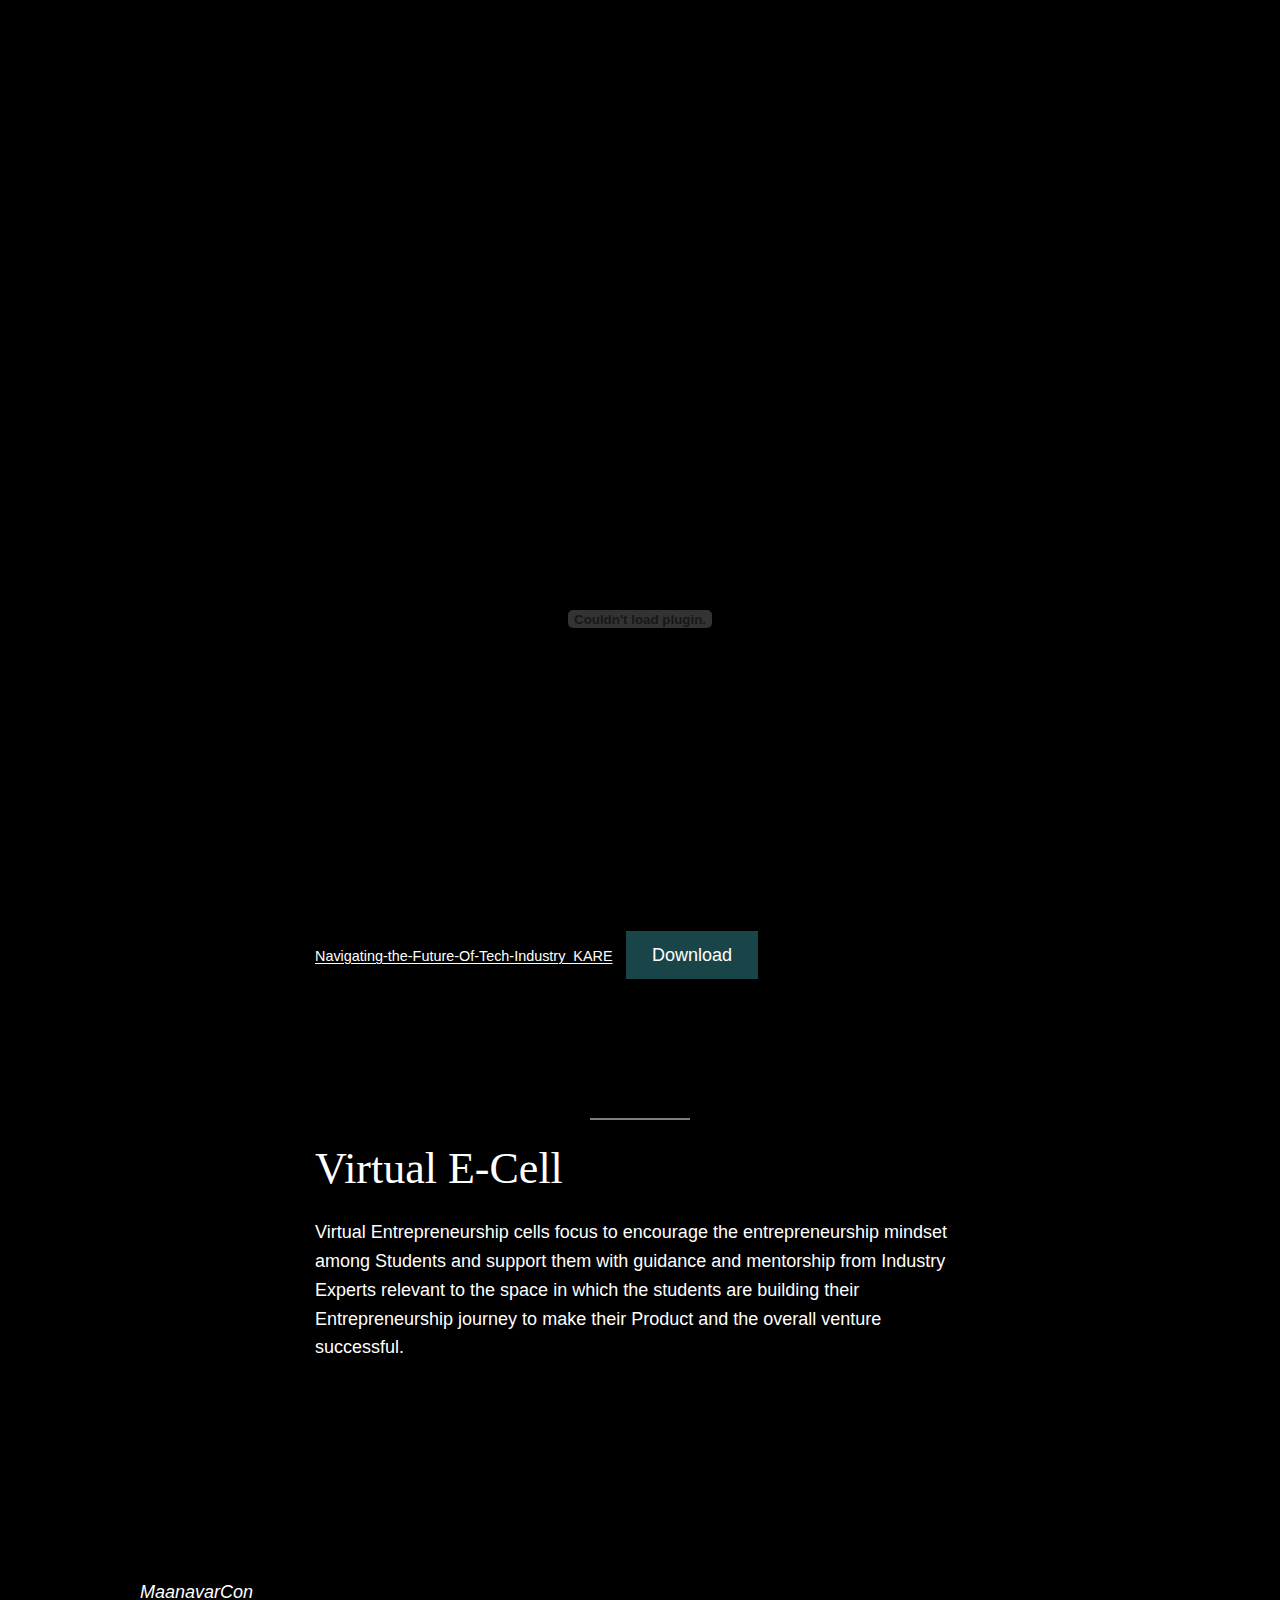
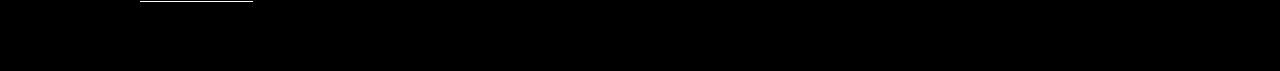
==== commit 5b144f69: "KARE" ====
--- a/index.php/initiatives/index.html
+++ b/index.php/initiatives/index.html
@@ -146,10 +146,6 @@
 
 
 
-<p><sub><sup>presentation deck and session recording to be available soon</sup></sub></p>
-
-
-
 <div class="wp-block-file"><object class="wp-block-file__embed" data="https://maanavarcon.github.io/wp-content/uploads/2023/04/Navigating-the-Future-Of-Tech-Industry.pdf" type="application/pdf" style="width:100%;height:600px" aria-label="Embed of Navigating-the-Future-Of-Tech-Industry."></object><a id="wp-block-file--media-a8213f10-0339-493e-8ccc-6cca7d42f766" href="https://maanavarcon.github.io/wp-content/uploads/2023/04/Navigating-the-Future-Of-Tech-Industry.pdf">Navigating-the-Future-Of-Tech-Industry</a><a href="https://maanavarcon.github.io/wp-content/uploads/2023/04/Navigating-the-Future-Of-Tech-Industry.pdf" class="wp-block-file__button wp-element-button" download aria-describedby="wp-block-file--media-a8213f10-0339-493e-8ccc-6cca7d42f766"></a></div>
 
 
@@ -157,6 +153,10 @@
 <figure class="wp-block-embed is-type-video is-provider-youtube wp-block-embed-youtube wp-embed-aspect-16-9 wp-has-aspect-ratio"><div class="wp-block-embed__wrapper">
 <iframe title="Navigating the Future Of Tech Industry" width="500" height="281" src="https://www.youtube.com/embed/urhLKgWRJUk?feature=oembed" frameborder="0" allow="accelerometer; autoplay; clipboard-write; encrypted-media; gyroscope; picture-in-picture; web-share" allowfullscreen></iframe>
 </div></figure>
+
+
+
+<div class="wp-block-file"><object class="wp-block-file__embed" data="https://maanavarcon.github.io/wp-content/uploads/2023/04/Navigating-the-Future-Of-Tech-Industry_KARE.pdf" type="application/pdf" style="width:100%;height:600px" aria-label="Embed of Navigating-the-Future-Of-Tech-Industry_KARE."></object><a id="wp-block-file--media-d8523a51-14cc-4240-8323-9c8d6549f70c" href="https://maanavarcon.github.io/wp-content/uploads/2023/04/Navigating-the-Future-Of-Tech-Industry_KARE.pdf">Navigating-the-Future-Of-Tech-Industry_KARE</a><a href="https://maanavarcon.github.io/wp-content/uploads/2023/04/Navigating-the-Future-Of-Tech-Industry_KARE.pdf" class="wp-block-file__button wp-element-button" download aria-describedby="wp-block-file--media-d8523a51-14cc-4240-8323-9c8d6549f70c">Download</a></div>
 
 
 
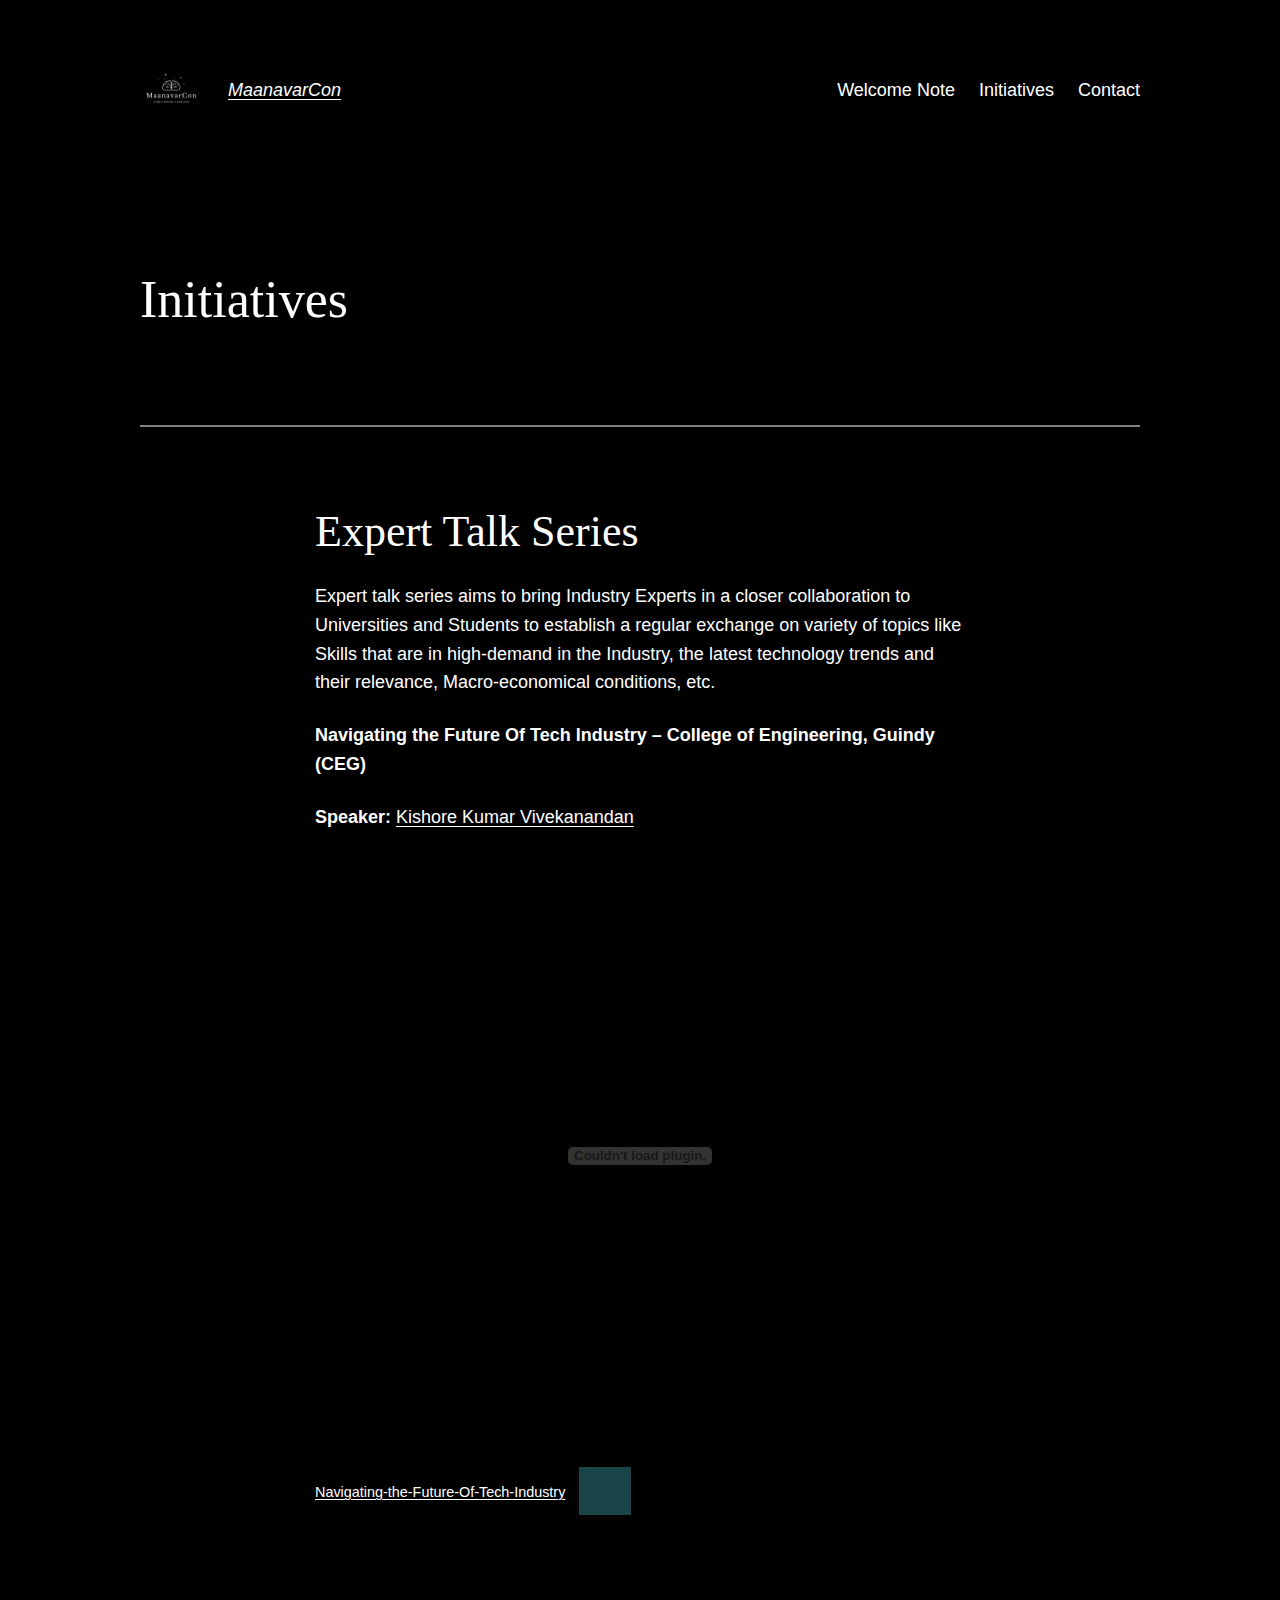
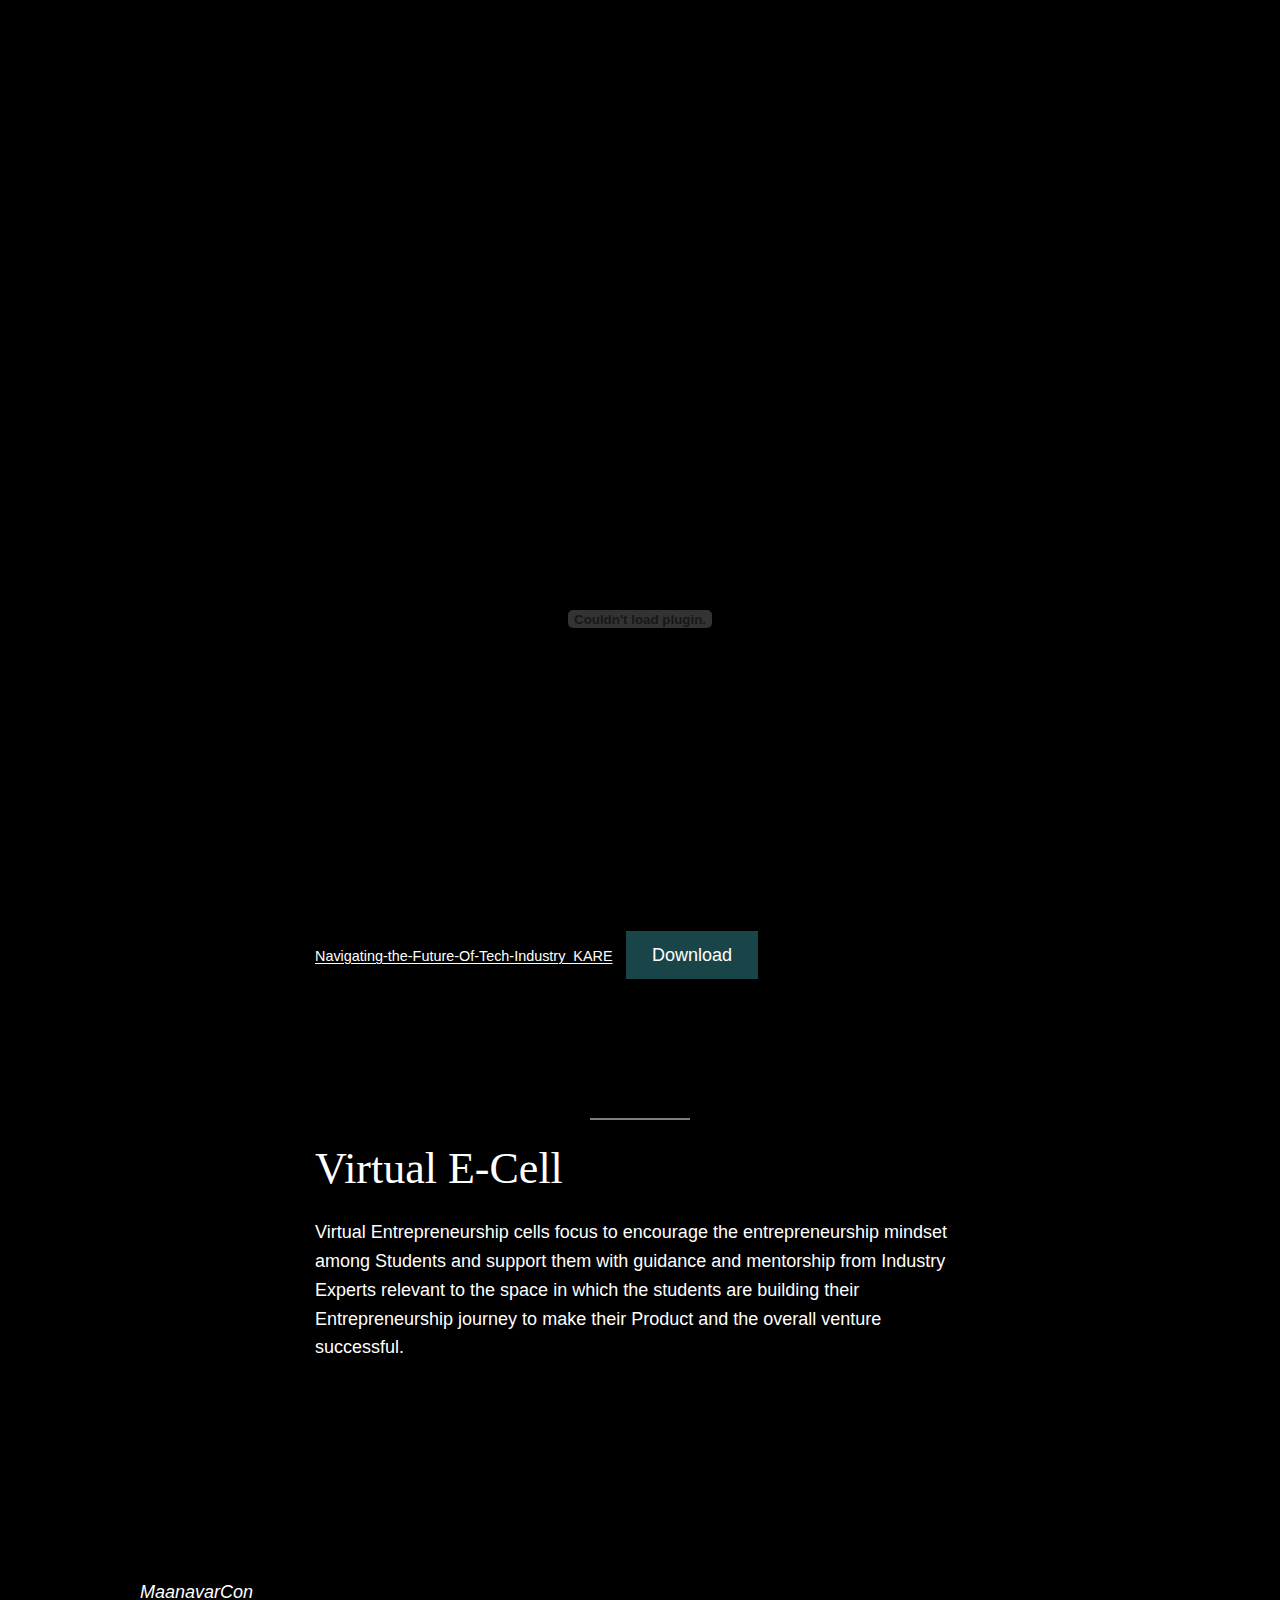
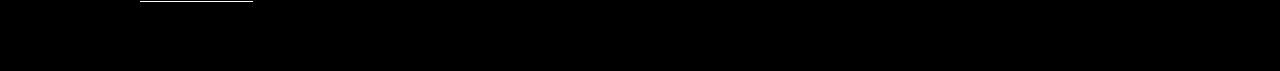
==== commit b950d21f: "contact form" ====
--- a/index.php/initiatives/index.html
+++ b/index.php/initiatives/index.html
@@ -88,7 +88,37 @@
 <link rel="icon" href="https://maanavarcon.github.io/wp-content/uploads/2023/04/Screenshot-2023-03-25-at-14.31.18.png" sizes="192x192">
 <link rel="apple-touch-icon" href="https://maanavarcon.github.io/wp-content/uploads/2023/04/Screenshot-2023-03-25-at-14.31.18.png">
 <meta name="msapplication-TileImage" content="https://maanavarcon.github.io/wp-content/uploads/2023/04/Screenshot-2023-03-25-at-14.31.18.png">
-</head>
+<style id="wpforms-css-vars-root">
+				:root {
+					--wpforms-field-border-radius: 3px;
+--wpforms-field-background-color: #ffffff;
+--wpforms-field-border-color: rgba( 0, 0, 0, 0.25 );
+--wpforms-field-text-color: rgba( 0, 0, 0, 0.7 );
+--wpforms-label-color: rgba( 0, 0, 0, 0.85 );
+--wpforms-label-sublabel-color: rgba( 0, 0, 0, 0.55 );
+--wpforms-label-error-color: #d63637;
+--wpforms-button-border-radius: 3px;
+--wpforms-button-background-color: #066aab;
+--wpforms-button-text-color: #ffffff;
+--wpforms-field-size-input-height: 43px;
+--wpforms-field-size-input-spacing: 15px;
+--wpforms-field-size-font-size: 16px;
+--wpforms-field-size-line-height: 19px;
+--wpforms-field-size-padding-h: 14px;
+--wpforms-field-size-checkbox-size: 16px;
+--wpforms-field-size-sublabel-spacing: 5px;
+--wpforms-field-size-icon-size: 1;
+--wpforms-label-size-font-size: 16px;
+--wpforms-label-size-line-height: 19px;
+--wpforms-label-size-sublabel-font-size: 14px;
+--wpforms-label-size-sublabel-line-height: 17px;
+--wpforms-button-size-font-size: 17px;
+--wpforms-button-size-height: 41px;
+--wpforms-button-size-padding-h: 15px;
+--wpforms-button-size-margin-top: 10px;
+
+				}
+			</style></head>
 
 <body class="page-template-default page page-id-31 wp-custom-logo wp-embed-responsive">
 <svg xmlns="http://www.w3.org/2000/svg" viewbox="0 0 0 0" width="0" height="0" focusable="false" role="none" style="visibility: hidden; position: absolute; left: -9999px; overflow: hidden;"><defs><filter id="wp-duotone-dark-grayscale"><fecolormatrix color-interpolation-filters="sRGB" type="matrix" values=" .299 .587 .114 0 0 .299 .587 .114 0 0 .299 .587 .114 0 0 .299 .587 .114 0 0 "></fecolormatrix><fecomponenttransfer color-interpolation-filters="sRGB"><fefuncr type="table" tablevalues="0 0.49803921568627"></fefuncr><fefuncg type="table" tablevalues="0 0.49803921568627"></fefuncg><fefuncb type="table" tablevalues="0 0.49803921568627"></fefuncb><fefunca type="table" tablevalues="1 1"></fefunca></fecomponenttransfer><fecomposite in2="SourceGraphic" operator="in"></fecomposite></filter></defs></svg><svg xmlns="http://www.w3.org/2000/svg" viewbox="0 0 0 0" width="0" height="0" focusable="false" role="none" style="visibility: hidden; position: absolute; left: -9999px; overflow: hidden;"><defs><filter id="wp-duotone-grayscale"><fecolormatrix color-interpolation-filters="sRGB" type="matrix" values=" .299 .587 .114 0 0 .299 .587 .114 0 0 .299 .587 .114 0 0 .299 .587 .114 0 0 "></fecolormatrix><fecomponenttransfer color-interpolation-filters="sRGB"><fefuncr type="table" tablevalues="0 1"></fefuncr><fefuncg type="table" tablevalues="0 1"></fefuncg><fefuncb type="table" tablevalues="0 1"></fefuncb><fefunca type="table" tablevalues="1 1"></fefunca></fecomponenttransfer><fecomposite in2="SourceGraphic" operator="in"></fecomposite></filter></defs></svg><svg xmlns="http://www.w3.org/2000/svg" viewbox="0 0 0 0" width="0" height="0" focusable="false" role="none" style="visibility: hidden; position: absolute; left: -9999px; overflow: hidden;"><defs><filter id="wp-duotone-purple-yellow"><fecolormatrix color-interpolation-filters="sRGB" type="matrix" values=" .299 .587 .114 0 0 .299 .587 .114 0 0 .299 .587 .114 0 0 .299 .587 .114 0 0 "></fecolormatrix><fecomponenttransfer color-interpolation-filters="sRGB"><fefuncr type="table" tablevalues="0.54901960784314 0.98823529411765"></fefuncr><fefuncg type="table" tablevalues="0 1"></fefuncg><fefuncb type="table" tablevalues="0.71764705882353 0.25490196078431"></fefuncb><fefunca type="table" tablevalues="1 1"></fefunca></fecomponenttransfer><fecomposite in2="SourceGraphic" operator="in"></fecomposite></filter></defs></svg><svg xmlns="http://www.w3.org/2000/svg" viewbox="0 0 0 0" width="0" height="0" focusable="false" role="none" style="visibility: hidden; position: absolute; left: -9999px; overflow: hidden;"><defs><filter id="wp-duotone-blue-red"><fecolormatrix color-interpolation-filters="sRGB" type="matrix" values=" .299 .587 .114 0 0 .299 .587 .114 0 0 .299 .587 .114 0 0 .299 .587 .114 0 0 "></fecolormatrix><fecomponenttransfer color-interpolation-filters="sRGB"><fefuncr type="table" tablevalues="0 1"></fefuncr><fefuncg type="table" tablevalues="0 0.27843137254902"></fefuncg><fefuncb type="table" tablevalues="0.5921568627451 0.27843137254902"></fefuncb><fefunca type="table" tablevalues="1 1"></fefunca></fecomponenttransfer><fecomposite in2="SourceGraphic" operator="in"></fecomposite></filter></defs></svg><svg xmlns="http://www.w3.org/2000/svg" viewbox="0 0 0 0" width="0" height="0" focusable="false" role="none" style="visibility: hidden; position: absolute; left: -9999px; overflow: hidden;"><defs><filter id="wp-duotone-midnight"><fecolormatrix color-interpolation-filters="sRGB" type="matrix" values=" .299 .587 .114 0 0 .299 .587 .114 0 0 .299 .587 .114 0 0 .299 .587 .114 0 0 "></fecolormatrix><fecomponenttransfer color-interpolation-filters="sRGB"><fefuncr type="table" tablevalues="0 0"></fefuncr><fefuncg type="table" tablevalues="0 0.64705882352941"></fefuncg><fefuncb type="table" tablevalues="0 1"></fefuncb><fefunca type="table" tablevalues="1 1"></fefunca></fecomponenttransfer><fecomposite in2="SourceGraphic" operator="in"></fecomposite></filter></defs></svg><svg xmlns="http://www.w3.org/2000/svg" viewbox="0 0 0 0" width="0" height="0" focusable="false" role="none" style="visibility: hidden; position: absolute; left: -9999px; overflow: hidden;"><defs><filter id="wp-duotone-magenta-yellow"><fecolormatrix color-interpolation-filters="sRGB" type="matrix" values=" .299 .587 .114 0 0 .299 .587 .114 0 0 .299 .587 .114 0 0 .299 .587 .114 0 0 "></fecolormatrix><fecomponenttransfer color-interpolation-filters="sRGB"><fefuncr type="table" tablevalues="0.78039215686275 1"></fefuncr><fefuncg type="table" tablevalues="0 0.94901960784314"></fefuncg><fefuncb type="table" tablevalues="0.35294117647059 0.47058823529412"></fefuncb><fefunca type="table" tablevalues="1 1"></fefunca></fecomponenttransfer><fecomposite in2="SourceGraphic" operator="in"></fecomposite></filter></defs></svg><svg xmlns="http://www.w3.org/2000/svg" viewbox="0 0 0 0" width="0" height="0" focusable="false" role="none" style="visibility: hidden; position: absolute; left: -9999px; overflow: hidden;"><defs><filter id="wp-duotone-purple-green"><fecolormatrix color-interpolation-filters="sRGB" type="matrix" values=" .299 .587 .114 0 0 .299 .587 .114 0 0 .299 .587 .114 0 0 .299 .587 .114 0 0 "></fecolormatrix><fecomponenttransfer color-interpolation-filters="sRGB"><fefuncr type="table" tablevalues="0.65098039215686 0.40392156862745"></fefuncr><fefuncg type="table" tablevalues="0 1"></fefuncg><fefuncb type="table" tablevalues="0.44705882352941 0.4"></fefuncb><fefunca type="table" tablevalues="1 1"></fefunca></fecomponenttransfer><fecomposite in2="SourceGraphic" operator="in"></fecomposite></filter></defs></svg><svg xmlns="http://www.w3.org/2000/svg" viewbox="0 0 0 0" width="0" height="0" focusable="false" role="none" style="visibility: hidden; position: absolute; left: -9999px; overflow: hidden;"><defs><filter id="wp-duotone-blue-orange"><fecolormatrix color-interpolation-filters="sRGB" type="matrix" values=" .299 .587 .114 0 0 .299 .587 .114 0 0 .299 .587 .114 0 0 .299 .587 .114 0 0 "></fecolormatrix><fecomponenttransfer color-interpolation-filters="sRGB"><fefuncr type="table" tablevalues="0.098039215686275 1"></fefuncr><fefuncg type="table" tablevalues="0 0.66274509803922"></fefuncg><fefuncb type="table" tablevalues="0.84705882352941 0.41960784313725"></fefuncb><fefunca type="table" tablevalues="1 1"></fefunca></fecomponenttransfer><fecomposite in2="SourceGraphic" operator="in"></fecomposite></filter></defs></svg><svg xmlns="http://www.w3.org/2000/svg" viewbox="0 0 0 0" width="0" height="0" focusable="false" role="none" style="visibility: hidden; position: absolute; left: -9999px; overflow: hidden;"><defs><filter id="wp-duotone-foreground-and-background"><fecolormatrix color-interpolation-filters="sRGB" type="matrix" values=" .299 .587 .114 0 0 .299 .587 .114 0 0 .299 .587 .114 0 0 .299 .587 .114 0 0 "></fecolormatrix><fecomponenttransfer color-interpolation-filters="sRGB"><fefuncr type="table" tablevalues="0 1"></fefuncr><fefuncg type="table" tablevalues="0 1"></fefuncg><fefuncb type="table" tablevalues="0 1"></fefuncb><fefunca type="table" tablevalues="1 1"></fefunca></fecomponenttransfer><fecomposite in2="SourceGraphic" operator="in"></fecomposite></filter></defs></svg><svg xmlns="http://www.w3.org/2000/svg" viewbox="0 0 0 0" width="0" height="0" focusable="false" role="none" style="visibility: hidden; position: absolute; left: -9999px; overflow: hidden;"><defs><filter id="wp-duotone-foreground-and-secondary"><fecolormatrix color-interpolation-filters="sRGB" type="matrix" values=" .299 .587 .114 0 0 .299 .587 .114 0 0 .299 .587 .114 0 0 .299 .587 .114 0 0 "></fecolormatrix><fecomponenttransfer color-interpolation-filters="sRGB"><fefuncr type="table" tablevalues="0 1"></fefuncr><fefuncg type="table" tablevalues="0 0.88627450980392"></fefuncg><fefuncb type="table" tablevalues="0 0.78039215686275"></fefuncb><fefunca type="table" tablevalues="1 1"></fefunca></fecomponenttransfer><fecomposite in2="SourceGraphic" operator="in"></fecomposite></filter></defs></svg><svg xmlns="http://www.w3.org/2000/svg" viewbox="0 0 0 0" width="0" height="0" focusable="false" role="none" style="visibility: hidden; position: absolute; left: -9999px; overflow: hidden;"><defs><filter id="wp-duotone-foreground-and-tertiary"><fecolormatrix color-interpolation-filters="sRGB" type="matrix" values=" .299 .587 .114 0 0 .299 .587 .114 0 0 .299 .587 .114 0 0 .299 .587 .114 0 0 "></fecolormatrix><fecomponenttransfer color-interpolation-filters="sRGB"><fefuncr type="table" tablevalues="0 0.96470588235294"></fefuncr><fefuncg type="table" tablevalues="0 0.96470588235294"></fefuncg><fefuncb type="table" tablevalues="0 0.96470588235294"></fefuncb><fefunca type="table" tablevalues="1 1"></fefunca></fecomponenttransfer><fecomposite in2="SourceGraphic" operator="in"></fecomposite></filter></defs></svg><svg xmlns="http://www.w3.org/2000/svg" viewbox="0 0 0 0" width="0" height="0" focusable="false" role="none" style="visibility: hidden; position: absolute; left: -9999px; overflow: hidden;"><defs><filter id="wp-duotone-primary-and-background"><fecolormatrix color-interpolation-filters="sRGB" type="matrix" values=" .299 .587 .114 0 0 .299 .587 .114 0 0 .299 .587 .114 0 0 .299 .587 .114 0 0 "></fecolormatrix><fecomponenttransfer color-interpolation-filters="sRGB"><fefuncr type="table" tablevalues="0.10196078431373 1"></fefuncr><fefuncg type="table" tablevalues="0.27058823529412 1"></fefuncg><fefuncb type="table" tablevalues="0.28235294117647 1"></fefuncb><fefunca type="table" tablevalues="1 1"></fefunca></fecomponenttransfer><fecomposite in2="SourceGraphic" operator="in"></fecomposite></filter></defs></svg><svg xmlns="http://www.w3.org/2000/svg" viewbox="0 0 0 0" width="0" height="0" focusable="false" role="none" style="visibility: hidden; position: absolute; left: -9999px; overflow: hidden;"><defs><filter id="wp-duotone-primary-and-secondary"><fecolormatrix color-interpolation-filters="sRGB" type="matrix" values=" .299 .587 .114 0 0 .299 .587 .114 0 0 .299 .587 .114 0 0 .299 .587 .114 0 0 "></fecolormatrix><fecomponenttransfer color-interpolation-filters="sRGB"><fefuncr type="table" tablevalues="0.10196078431373 1"></fefuncr><fefuncg type="table" tablevalues="0.27058823529412 0.88627450980392"></fefuncg><fefuncb type="table" tablevalues="0.28235294117647 0.78039215686275"></fefuncb><fefunca type="table" tablevalues="1 1"></fefunca></fecomponenttransfer><fecomposite in2="SourceGraphic" operator="in"></fecomposite></filter></defs></svg><svg xmlns="http://www.w3.org/2000/svg" viewbox="0 0 0 0" width="0" height="0" focusable="false" role="none" style="visibility: hidden; position: absolute; left: -9999px; overflow: hidden;"><defs><filter id="wp-duotone-primary-and-tertiary"><fecolormatrix color-interpolation-filters="sRGB" type="matrix" values=" .299 .587 .114 0 0 .299 .587 .114 0 0 .299 .587 .114 0 0 .299 .587 .114 0 0 "></fecolormatrix><fecomponenttransfer color-interpolation-filters="sRGB"><fefuncr type="table" tablevalues="0.10196078431373 0.96470588235294"></fefuncr><fefuncg type="table" tablevalues="0.27058823529412 0.96470588235294"></fefuncg><fefuncb type="table" tablevalues="0.28235294117647 0.96470588235294"></fefuncb><fefunca type="table" tablevalues="1 1"></fefunca></fecomponenttransfer><fecomposite in2="SourceGraphic" operator="in"></fecomposite></filter></defs></svg>
@@ -106,7 +136,7 @@
 					<div class="wp-block-navigation__responsive-dialog" aria-label="Menu">
 							<button aria-label="Close menu" data-micromodal-close class="wp-block-navigation__responsive-container-close"><svg xmlns="http://www.w3.org/2000/svg" viewbox="0 0 24 24" width="24" height="24" aria-hidden="true" focusable="false"><path d="M13 11.8l6.1-6.3-1-1-6.1 6.2-6.1-6.2-1 1 6.1 6.3-6.5 6.7 1 1 6.5-6.6 6.5 6.6 1-1z"></path></svg></button>
 						<div class="wp-block-navigation__responsive-container-content" id="modal-2-content">
-							<ul class="wp-block-page-list"><li class="wp-block-pages-list__item wp-block-navigation-item open-on-hover-click"><a class="wp-block-pages-list__item__link wp-block-navigation-item__content" href="https://maanavarcon.github.io/index.php/welcome-note/">Welcome Note</a></li><li class="wp-block-pages-list__item current-menu-item wp-block-navigation-item open-on-hover-click"><a class="wp-block-pages-list__item__link wp-block-navigation-item__content" href="https://maanavarcon.github.io/index.php/initiatives/" aria-current="page">Initiatives</a></li></ul>
+							<ul class="wp-block-page-list"><li class="wp-block-pages-list__item wp-block-navigation-item open-on-hover-click"><a class="wp-block-pages-list__item__link wp-block-navigation-item__content" href="https://maanavarcon.github.io/index.php/welcome-note/">Welcome Note</a></li><li class="wp-block-pages-list__item current-menu-item wp-block-navigation-item open-on-hover-click"><a class="wp-block-pages-list__item__link wp-block-navigation-item__content" href="https://maanavarcon.github.io/index.php/initiatives/" aria-current="page">Initiatives</a></li><li class="wp-block-pages-list__item wp-block-navigation-item open-on-hover-click"><a class="wp-block-pages-list__item__link wp-block-navigation-item__content" href="https://maanavarcon.github.io/index.php/contact/">Contact</a></li></ul>
 						</div>
 					</div>
 				</div>
